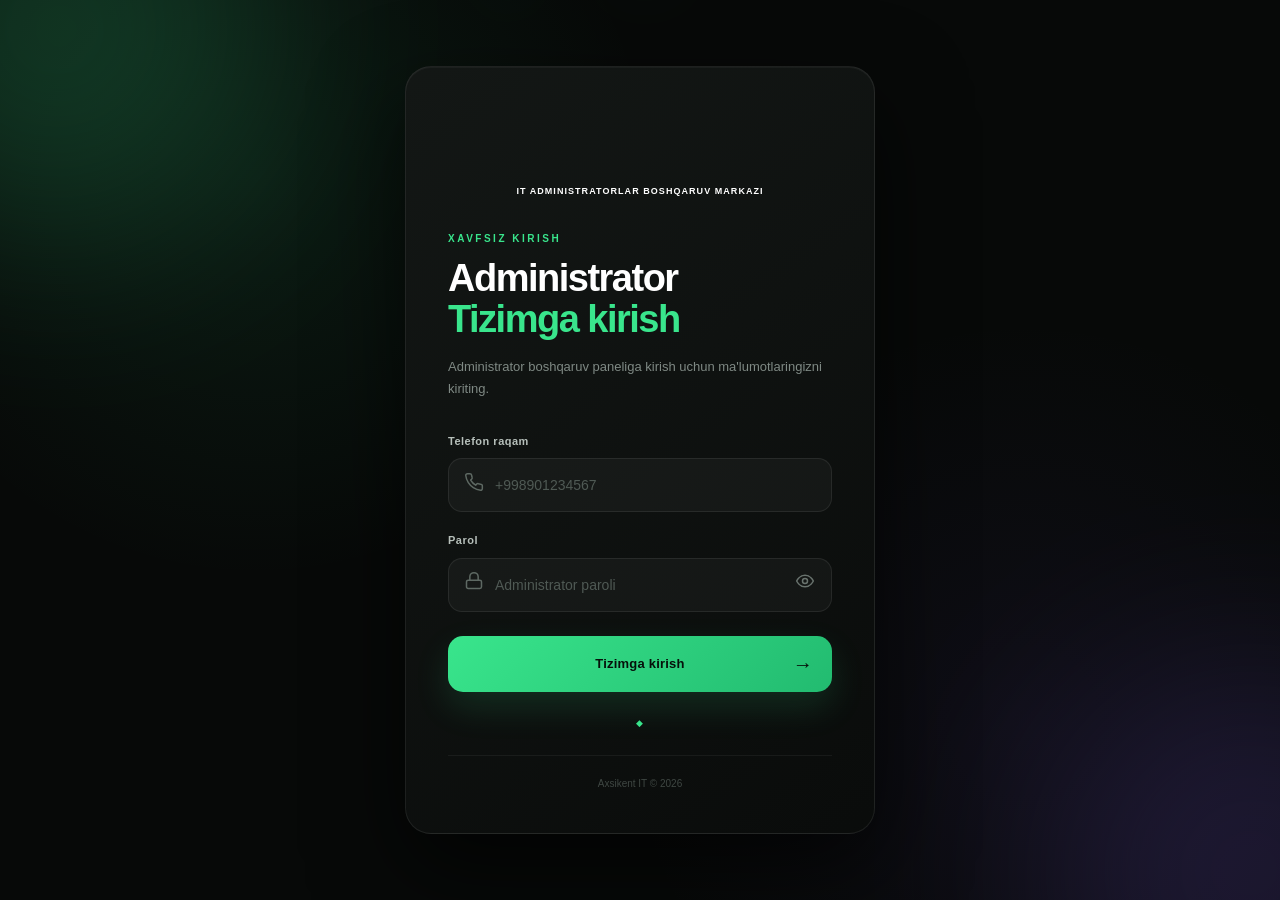
==== frontend/admin/index.html @ 0514aa66 "fix: yangi Sayt logo2 ni panellarga ulash" ====
<!DOCTYPE html>
<html lang="uz">
<head>
    <meta charset="UTF-8">
    <meta name="viewport" content="width=device-width, initial-scale=1.0">

    <title>Axikent IT — Boshqaruv markazi</title>

    <meta
        name="description"
       content="Axsikent IT — Administratorlar boshqaruv markazi"
    >

    <link rel="stylesheet" href="admin.css?v=20260927-04">
</head>

<body>
    <!-- =====================================================
         APP
    ====================================================== -->

    <div id="adminApp" class="admin-app">

        <!-- =================================================
             SIDEBAR
        ================================================== -->

        <aside class="sidebar" id="sidebar">

            <div class="brand">

                <div class="brand-mark">
                    <img src="../assets/Sayt%20logo2.png" alt="Axsikent IT">
                </div>

                <div class="brand-info">
                    <small>IT ADMINISTRATORLAR BOSHQARUV MARKAZI</small>
                </div>

            </div>

            <div class="test-mode-banner" aria-label="Test rejimi"><div class="test-mode-track"><span class="test-mode-text">Sayt hozirda Test rejimida ishlamoqda.</span><span class="test-mode-text">Sayt hozirda Test rejimida ishlamoqda.</span></div></div>


            <!-- MAIN NAVIGATION -->

            <nav class="sidebar-nav">

                <div class="nav-section">
                    <span class="nav-section-title">BOSHQARUV</span>

                    <button class="nav-item active" data-section="dashboard">
                        <span class="nav-icon">◈</span>
                        <span>BO'LIMLAR</span>
                    </button>

                </div>


                <div class="nav-section">
                    <span class="nav-section-title">TA'LIM</span>

                    <button class="nav-item" data-section="students">
                        <span class="nav-icon">◎</span>
                        <span>O‘quvchilar</span>
                    </button>

                    <button class="nav-item" data-section="teachers">
                        <span class="nav-icon">◉</span>
                        <span>O‘qituvchilar</span>
                    </button>

                    <button class="nav-item" data-section="courses">
                        <span class="nav-icon">▣</span>
                        <span>Kurslar</span>
                    </button>

                    <button class="nav-item" data-section="groups">
                        <span class="nav-icon">◇</span>
                        <span>Guruhlar</span>
                    </button>

                    <button class="nav-item" data-section="groups-students">
                        <span class="nav-icon">◈</span>
                        <span>Guruh o‘quvchilari</span>
                    </button>

                    <button class="nav-item" data-section="homework">
                        <span class="nav-icon">✓</span>
                        <span>Uy vazifalari</span>
                    </button>

                </div>


                <div class="nav-section">
                    <span class="nav-section-title">CRM</span>

                    <button class="nav-item" data-section="leads">
                        <span class="nav-icon">↗</span>
                        <span>Arizalar</span>
                        <span class="nav-badge" id="leadBadge">0</span>
                    </button>

                </div>


                <div class="nav-section">
                    <span class="nav-section-title">MUKOFOTLAR</span>

                    <button class="nav-item" data-section="rewards">
                        <span class="nav-icon">✦</span>
                        <span>Mukofotlar</span>
                    </button>

                    <button class="nav-item" data-section="orders">
                        <span class="nav-icon">◇</span>
                        <span>Buyurtmalar</span>
                    </button>

                    <button class="nav-item" data-section="books">
                        <span class="nav-icon">▤</span>
                        <span>Kitoblar</span>
                    </button>

                    <button class="nav-item" data-section="podcasts"><span class="nav-icon">◉</span><span>Podcastlar</span></button>
                    <button class="nav-item" data-section="trainings"><span class="nav-icon">◆</span><span>Treninglar</span></button>
                    <button class="nav-item" data-section="exams"><span class="nav-icon">◇</span><span>Imtihonlar</span></button>
                    <button class="nav-item" data-section="online-tests"><span class="nav-icon">▣</span><span>Online Test</span></button>
                    <button class="nav-item" data-section="online-test-list"><span class="nav-icon">◫</span><span>Online testlar ro‘yxati</span></button>
                    <button class="nav-item" data-section="locked-tests"><span class="nav-icon">◆</span><span>Qulflangan testlar</span></button>

                    <button class="nav-item" data-section="ranking">
                        <span class="nav-icon">△</span>
                       <span>Reyting</span>
                    </button>

                </div>


                <div class="nav-section">
                   <span class="nav-section-title">TAHLIL VA HISOBOTLAR</span>

                    <button class="nav-item" data-section="reports">
                        <span class="nav-icon">▥</span>
                        <span>Hisobotlar</span>
                    </button>

                </div>


                <div class="nav-section" id="administratorNavSection">

                    <span class="nav-section-title">TIZIM BOSHQARUVI</span>

                    <button
                        class="nav-item"
                        id="administratorNav"
                        data-section="administrators"
                        hidden
                    >
                        <span class="nav-icon">♙</span>
                        <span>Administratorlar</span>
                    </button>

                </div>


                <div class="nav-section">

                    <button class="nav-item" data-section="settings">
                        <span class="nav-icon">⚙</span>
                        <span>Sozlamalar</span>
                    </button>

                    <button class="nav-item" data-section="support">
                        <span class="nav-icon">?</span>
                        <span>Texnik yordam</span>
                    </button>

                </div>

            </nav>


            <!-- ADMIN PROFILE -->

            <div class="sidebar-footer">

                <div class="admin-profile">

                    <div class="admin-avatar">
                        A
                    </div>

                    <div class="admin-profile-info">
                        <strong id="adminName">Axsikent Admin</strong>
                        <span>Administrator</span>
                    </div>

                    <button
                        class="logout-btn"
                        id="logoutBtn"
                        title="Chiqish"
                    >
                        ⤴
                    </button>

                </div>

            </div>

        </aside>


        <!-- =================================================
             MAIN CONTENT
        ================================================== -->

        <main class="main-content">

            <!-- TOPBAR -->

            <header class="topbar">

                <button
                    class="mobile-menu-btn"
                    id="mobileMenuBtn"
                    aria-label="Menu"
                >
                    ☰
                </button>


                <button type="button" class="section-back-btn" id="sectionBackBtn" hidden aria-label="Orqaga" onclick="goBackSection()"><span>←</span></button>

                <div class="page-heading">

                    <div class="breadcrumb">
                        Axsikent IT
                        <span>/</span>
                        <span id="breadcrumbCurrent">
                            BOSHQARUV MARKAZI
                        </span>
                    </div>

                    <h1 id="pageTitle">
                        ADMINISTRATORLAR BOSHQARUV MARKAZI
                    </h1>

                </div>


                <div class="topbar-actions">

                    <button
                        class="topbar-icon-btn"
                        id="refreshBtn"
                        title="Yangilash"
                    >
                        ↻
                    </button>

                    <button
                        class="topbar-icon-btn notification-btn"
                        id="notificationBtn"
                        title="Bildirishnomalar"
                    >
                        ◌
                        <span class="notification-dot"></span>
                    </button>

                </div>

            </header>


            <!-- CONTENT -->

            <div class="content-area" id="contentArea">


                <!-- =========================================
                     DASHBOARD
                ========================================== -->

                <section
                    class="page-section active"
                    id="section-dashboard"
                >

                    <div class="section-intro">

                        <div>
                            <span class="eyebrow">
                                ADMINISTRATOR
                            </span>

                            <h2>
                                Boshqaruv ko‘rinishi
                            </h2>

                            <p>
                                Axsikent IT platformasining asosiy
                                boshqaruv markazi.
                            </p>
                        </div>

                        <div class="system-status">
                            <span class="status-pulse"></span>
                           <span>Tizim faol</span>
                        </div>

                    </div>


                    <!-- STAT CARDS -->

                    <div class="stats-grid">

                        <article class="stat-card" data-section="students" role="button" tabindex="0">
                            <div class="stat-card-top">
                                <span class="stat-label">
                                    O‘QUVCHILAR
                                </span>

                                <span class="stat-icon">
                                    ◎
                                </span>
                            </div>

                            <strong
                                class="stat-value"
                                id="statStudents"
                            >
                                —
                            </strong>

                            <span class="stat-meta">
                                Faol o‘quvchilar
                            </span>
                        </article>


                        <article class="stat-card" data-section="teachers" role="button" tabindex="0">
                            <div class="stat-card-top">
                                <span class="stat-label">
                                    O‘QITUVCHILAR
                                </span>

                                <span class="stat-icon">
                                    ◉
                                </span>
                            </div>

                            <strong
                                class="stat-value"
                                id="statTeachers"
                            >
                                —
                            </strong>

                            <span class="stat-meta">
                                Faol o‘qituvchilar
                            </span>
                        </article>


                        <article class="stat-card" data-section="courses" role="button" tabindex="0">
                            <div class="stat-card-top">
                                <span class="stat-label">
                                    KURSLAR
                                </span>

                                <span class="stat-icon">
                                    ▣
                                </span>
                            </div>

                            <strong
                                class="stat-value"
                                id="statCourses"
                            >
                                —
                            </strong>

                            <span class="stat-meta">
                                Aktiv kurslar
                            </span>
                        </article>


                        <article class="stat-card accent-card" data-section="orders" role="button" tabindex="0">
                            <div class="stat-card-top">
                                <span class="stat-label">
                                    BUYURTMALAR
                                </span>

                                <span class="stat-icon">
                                    ◇
                                </span>
                            </div>

                            <strong
                                class="stat-value"
                                id="statOrders"
                            >
                                —
                            </strong>

                            <span class="stat-meta">
                                Kutilayotgan buyurtmalar
                            </span>
                        </article>

                    </div>


                    <!-- SECOND ROW -->

                    <div class="dashboard-grid">


                        <!-- SHOP OVERVIEW -->

                        <article class="panel-card">

                            <div class="panel-header">

                                <div>
                                    <span class="panel-eyebrow">
                                        MUKOFOTLAR
                                    </span>

                                    <h3>
                                        Mukofotlar tizimi
                                    </h3>
                                </div>

                                <button
                                    class="panel-link"
                                    data-section="rewards"
                                >
                                    Boshqarish →
                                </button>

                            </div>


                            <div class="reward-overview">

                                <div class="overview-item">

                                    <span
                                        class="overview-value"
                                        id="statProducts"
                                    >
                                        —
                                    </span>

                                    <span>
                                        Jami mukofot
                                    </span>

                                </div>


                                <div class="overview-item">

                                    <span
                                        class="overview-value"
                                        id="statActiveProducts"
                                    >
                                        —
                                    </span>

                                    <span>
                                        Aktiv
                                    </span>

                                </div>


                                <div class="overview-item">

                                    <span
                                        class="overview-value"
                                        id="statPendingOrders"
                                    >
                                        —
                                    </span>

                                    <span>
                                        Kutilmoqda
                                    </span>

                                </div>

                            </div>

                        </article>


                        <!-- QUICK ACTIONS -->

                        <article class="panel-card">

                            <div class="panel-header">

                                <div>
                                    <span class="panel-eyebrow">
                                        TEZKOR AMALLAR
                                    </span>
                                    <h3>
                                        Tezkor amallar
                                    </h3>
                                </div>

                            </div>


                            <div class="quick-actions">

                                <button
                                    class="quick-action"
                                    data-section="students"
                                >
                                    <span class="quick-icon">
                                        ◎
                                    </span>

                                    <span>
                                        O‘quvchi
                                        <small>
                                            Profil boshqarish
                                        </small>
                                    </span>

                                    <b>→</b>
                                </button>


                                <button
                                    class="quick-action"
                                    data-section="courses"
                                >
                                    <span class="quick-icon">
                                        ▣
                                    </span>

                                    <span>
                                        Kurs
                                        <small>
                                            Yangi kurs yaratish
                                        </small>
                                    </span>

                                    <b>→</b>
                                </button>


                                <button
                                    class="quick-action"
                                    data-section="rewards"
                                >
                                    <span class="quick-icon">
                                        ✦
                                    </span>

                                    <span>
                                        Mukofot
                                        <small>
                                            Shop boshqarish
                                        </small>
                                    </span>

                                    <b>→</b>
                                </button>


                                <button
                                    class="quick-action"
                                    data-section="leads"
                                >
                                    <span class="quick-icon">
                                        ↗
                                    </span>

                                    <span>
                                        Ariza
                                        <small>
                                            Leadlarni ko‘rish
                                        </small>
                                    </span>

                                    <b>→</b>
                                </button>

                            </div>

                        </article>

                    </div>


                </section>


                <!-- =========================================
                     PLACEHOLDER SECTIONS
                ========================================== -->

                <section class="page-section" id="section-students">

    <div class="section-header">
        <div>
            <div class="section-eyebrow">TA’LIM / O‘QUVCHILAR</div>
            <h2>O‘quvchilar</h2>
            <p>Platformadagi barcha o‘quvchilarni boshqaring.</p>
        </div>
    </div>

    <div class="admin-panel students-panel">

        <div class="panel-header">
            <div>
                <h3>O‘quvchilar ro‘yxati</h3>
                <p>O‘quvchilar ro‘yxati va akkaunt holati</p>
            </div>

            <button
                class="panel-link"
                data-section="students"
                onclick="loadStudents()"
            >
                ↻ Yangilash
            </button>
        </div>

        <div id="studentsContent">
            <div class="module-loading">
                <div class="module-spinner"></div>
                <span>O‘quvchilar yuklanmoqda...</span>
            </div>
        </div>

    </div>

</section>

                <section class="page-section" id="section-teachers"><div class="section-header"><div><div class="section-eyebrow">TA’LIM / O‘QITUVCHILAR</div><h2>O‘qituvchilar</h2><p>O‘qituvchilarni boshqaring va holatini nazorat qiling.</p></div><div class="module-actions"><input id="teacherSearch" class="students-search" type="search" placeholder="O‘qituvchi qidirish..." oninput="filterTeachers()"><button class="panel-link" onclick="openTeacherCreate()">＋ O‘qituvchi qo‘shish</button><button class="panel-link" onclick="loadTeachers()">↻ Yangilash</button></div></div><div class="admin-panel teacher-register-panel"><div class="panel-header"><div><span class="panel-eyebrow">ADMIN / TEACHER ACCESS</span><h3>Yangi o‘qituvchi ro‘yxatdan o‘tkazish</h3><p>Akkauntni administrator yaratadi. O‘qituvchi mustaqil ro‘yxatdan o‘ta olmaydi.</p></div></div><form id="teacherCreateForm" class="teacher-create-form" hidden><label><span>To‘liq ism-familiya</span><input id="teacherCreateName" required minlength="2" maxlength="150" placeholder="Masalan: Ali Valiyev"></label><label><span>Telefon raqam</span><input id="teacherCreatePhone" required inputmode="tel" placeholder="+998 90 123 45 67"></label><label><span>Parol</span><div class="premium-password-field"><input id="teacherCreatePassword" required minlength="8" type="password" placeholder="Kamida 8: harf + raqam + maxsus belgi"><button type="button" class="password-eye" data-password-target="teacherCreatePassword" aria-label="Parolni ko‘rsatish">◉</button></div></label><label><span>Parolni takrorlang</span><div class="premium-password-field"><input id="teacherCreatePassword2" required minlength="8" type="password" placeholder="Parolni qayta kiriting"><button type="button" class="password-eye" data-password-target="teacherCreatePassword2" aria-label="Parolni ko‘rsatish">◉</button></div></label><label><span>Tug‘ilgan sana</span><input id="teacherCreateBirthDate" required type="date"></label><label><span>Yo‘nalish / fan</span><select id="teacherCreateSubject" required><option value="">Yo‘nalishni tanlang</option><option>Sun’iy intellekt</option><option>Mental arifmetika</option><option>Ingliz tili</option><option>Frontend</option><option>Backend</option><option>Python</option><option>Grafik dizayn</option><option>Kompyuter savodxonligi</option><option>Scratch</option><option>IELTS</option><option>Boshqa</option></select></label><div class="teacher-create-actions"><button type="submit" class="administrator-submit">O‘qituvchini ro‘yxatdan o‘tkazish</button><button type="button" class="panel-link" onclick="closeTeacherCreate()">Bekor qilish</button></div><div id="teacherCreateMessage" class="teacher-create-message"></div></form><div id="teachersContent"><div class="module-loading"><div class="module-spinner"></div><span>O‘qituvchilar yuklanmoqda...</span></div></div></div></section>


                <section class="page-section" id="section-courses"><div class="section-header"><div><div class="section-eyebrow">TA’LIM / KURSLAR</div><h2>Kurslar</h2><p>Kurslar, kategoriyalar va faollik holatini boshqaring.</p></div><div class="module-actions"><button class="panel-link" onclick="openCourseCreate()">＋ Kurs yaratish</button><button class="panel-link" onclick="loadCourses()">↻ Yangilash</button></div></div><div class="admin-panel"><div class="panel-header"><div><h3>Kurslar ro‘yxati</h3><p>Platformadagi ta’lim kurslari</p></div></div><div id="coursesContent"><div class="module-loading"><div class="module-spinner"></div><span>Kurslar yuklanmoqda...</span></div></div></div></section>


                <section class="page-section" id="section-groups"><div class="section-header"><div><div class="section-eyebrow">TA’LIM / GURUHLAR</div><h2>Guruhlar</h2><p>Kurs guruhlari va o‘quvchilar sig‘imini boshqaring.</p></div><div class="module-actions"><button class="panel-link" onclick="openGroupCreate()">＋ Guruh yaratish</button><button class="panel-link" onclick="loadGroups()">↻ Yangilash</button></div></div><div class="admin-panel"><div class="panel-header"><div><h3>Guruhlar ro‘yxati</h3><p>Kurs, o‘qituvchi va o‘quvchilar</p></div></div><div id="groupsContent"><div class="module-loading"><div class="module-spinner"></div><span>Guruhlar yuklanmoqda...</span></div></div></div></section>


                <section class="page-section" id="section-groups-students"><div class="section-header"><div><div class="section-eyebrow">TA’LIM / GURUHLAR</div><h2>Guruh o‘quvchilari</h2><p>Har bir guruh tarkibidagi o‘quvchilarni alohida ko‘ring va boshqaring.</p></div><div class="module-actions"><button class="panel-link" onclick="loadGroupStudents()">↻ Yangilash</button></div></div><div class="admin-panel"><div class="panel-header"><div><h3>Guruhlar bo‘yicha o‘quvchilar</h3><p>Guruh → o‘quvchilar tarkibi</p></div></div><div id="groupStudentsContent"><div class="module-loading"><div class="module-spinner"></div><span>Guruhlar yuklanmoqda...</span></div></div></div></section>


                <section class="page-section" id="section-homework">

    <div class="section-header">
        <div>
            <div class="section-eyebrow">
                TA’LIM / UY VAZIFALARI
            </div>

            <h2>Uy vazifalari</h2>

            <p>
                O‘quvchilar topshirgan vazifalar va javoblarni nazorat qiling.
            </p>
        </div>
    </div>


    <div class="admin-panel homework-panel">

        <div class="panel-header">
            <div>
                <h3>Topshirilgan vazifalar</h3>

                <p>
                    O‘quvchilar bajargan vazifalar
                </p>
            </div>

            <button
                class="panel-link"
                data-section="homework"
                onclick="loadHomeworkSubmissions()"
            >
                ↻ Yangilash
            </button>
        </div>


        <div class="homework-stats">

            <div class="homework-stat-card">
                <span>📝</span>
                <div>
                    <small>Jami topshiriqlar</small>
                    <strong id="homeworkTotal">0</strong>
                </div>
            </div>

            <div class="homework-stat-card">
                <span>⏳</span>
                <div>
                    <small>Kutilmoqda</small>
                    <strong id="homeworkPending">0</strong>
                </div>
            </div>

            <div class="homework-stat-card">
                <span>✅</span>
                <div>
                    <small>Tekshirilgan</small>
                    <strong id="homeworkChecked">0</strong>
                </div>
            </div>

        </div>


        <div class="students-toolbar">

            <div class="students-search">

                <span>⌕</span>

                <input
                    type="text"
                    id="homeworkSearch"
                    placeholder="O‘quvchi yoki vazifani qidirish..."
                    oninput="filterHomeworkSubmissions()"
                >

            </div>

        </div>


        <div id="homeworkSubmissionsContent">

            <div class="module-loading">

                <div class="module-spinner"></div>

                <span>
                    Topshirilgan vazifalar yuklanmoqda...
                </span>

            </div>

        </div>

    </div>

</section>


                <section
                    class="page-section"
                    id="section-leads"
                >
                    <div class="section-header">
                        <div>
                            <div class="section-eyebrow">ALOQA / ARIZALAR</div>
                            <h2>Arizalar</h2>
                            <p>Saytdan kelgan arizalarni boshqaring.</p>
                        </div>
                        <button class="panel-link" data-section="leads" onclick="loadLeads()">↻ Yangilash</button>
                    </div>

                    <div class="admin-panel">
                        <div class="panel-header">
                            <div>
                                <h3>Arizalar ro‘yxati</h3>
                                <p>Yangi mijozlar va kursga qiziqishlar</p>
                            </div>
                        </div>

                        <div id="leadsContent">
                            <div class="module-loading">
                                <div class="module-spinner"></div>
                                <span>Arizalar yuklanmoqda...</span>
                            </div>
                        </div>
                    </div>
                </section>


                <section class="page-section" id="section-rewards"><div class="section-header"><div><div class="section-eyebrow">MUKOFOTLAR / SHOP</div><h2>Mukofotlar</h2><p>Coin, Crystal va mukofot mahsulotlarini boshqaring.</p></div><div class="module-actions"><button class="panel-link" onclick="openProductCreate()">＋ Mukofot qo‘shish</button><button class="panel-link" onclick="loadRewards()">↻ Yangilash</button></div></div><div class="admin-panel"><div class="panel-header"><div><h3>Mukofotlar ro‘yxati</h3><p>Shop mahsulotlari</p></div></div><div id="rewardsContent"><div class="module-loading"><div class="module-spinner"></div><span>Mukofotlar yuklanmoqda...</span></div></div></div></section>


                <section class="page-section" id="section-orders"><div class="section-header"><div><div class="section-eyebrow">MUKOFOTLAR / BUYURTMALAR</div><h2>Buyurtmalar</h2><p>O‘quvchilar buyurtmalarini nazorat qiling.</p></div><button class="panel-link" onclick="loadOrders()">↻ Yangilash</button></div><div class="admin-panel"><div class="panel-header"><div><h3>Buyurtmalar ro‘yxati</h3><p>Shop buyurtmalari va statuslari</p></div></div><div id="ordersContent"><div class="module-loading"><div class="module-spinner"></div><span>Buyurtmalar yuklanmoqda...</span></div></div></div></section>


                <section class="page-section" id="section-books"><div class="section-header"><div><div class="section-eyebrow">MUKOFOTLAR / KITOBLAR</div><h2>Kitoblar</h2><p>Kitoblar katalogini boshqaring.</p></div><div class="module-actions"><button class="panel-link" onclick="openBookCreate()">＋ Kitob qo‘shish</button><button class="panel-link" onclick="loadBooks()">↻ Yangilash</button></div></div><div class="admin-panel"><div class="panel-header"><div><h3>Kitoblar ro‘yxati</h3><p>Kitob katalogi</p></div></div><div id="booksContent"><div class="module-loading"><div class="module-spinner"></div><span>Kitoblar yuklanmoqda...</span></div></div></div></section>


                <section class="page-section" id="section-podcasts"><div class="section-header"><div><div class="section-eyebrow">MEDIA / PODCASTLAR</div><h2>Podcastlar</h2><p>Student paneldagi audio materiallarni boshqaring.</p></div><div class="module-actions"><button class="panel-link" onclick="openPodcastCreate()">＋ Podcast qo‘shish</button><button class="panel-link" onclick="loadPodcasts()">↻ Yangilash</button></div></div><div class="admin-panel"><div id="podcastsContent"><div class="module-loading"><div class="module-spinner"></div><span>Podcastlar yuklanmoqda...</span></div></div></div></section>

                <section class="page-section" id="section-trainings"><div class="section-header"><div><div class="section-eyebrow">EVENTS / TRENINGLAR</div><h2>Treninglar</h2><p>Studentlar ro‘yxatdan o‘tadigan treninglarni boshqaring.</p></div><div class="module-actions"><button class="panel-link" onclick="openTrainingCreate()">＋ Trening qo‘shish</button><button class="panel-link" onclick="loadTrainings()">↻ Yangilash</button></div></div><div class="admin-panel"><div id="trainingsContent"><div class="module-loading"><div class="module-spinner"></div><span>Treninglar yuklanmoqda...</span></div></div></div></section>

                <section class="page-section" id="section-exams"><div class="section-header"><div><div class="section-eyebrow">ASSESSMENT / IMTIHONLAR</div><h2>Imtihonlar</h2><p>Studentlar yoziladigan imtihonlar va Online Test boshqaruvi.</p></div><div class="module-actions"><button class="panel-link" onclick="openExamCreate()">＋ Imtihon qo‘shish</button><button class="panel-link" onclick="openOnlineExamCreate()">＋ Online Test</button><button class="panel-link" onclick="loadExams()">↻ Yangilash</button></div></div><div class="admin-panel"><div id="examsContent"><div class="module-loading"><div class="module-spinner"></div><span>Imtihonlar yuklanmoqda...</span></div></div></div></section><section class="page-section" id="section-online-tests">
    <div class="section-header">
        <div>
            <div class="section-eyebrow">ASSESSMENT / ONLINE TEST</div>
            <h2>Online Test</h2>
            <p>Studentlar uchun vaqtli va random savolli online testlarni boshqaring.</p>
        </div>
        <div class="module-actions">
            <button class="panel-link" onclick="openOnlineExamCreate()">＋ Yangi Online Test</button>
        </div>
    </div>

    <div class="admin-panel" id="onlineExamCreatePanel" hidden style="margin-top:16px">
        <div class="panel-header">
            <div>
                <span class="panel-eyebrow">ONLINE TEST</span>
                <h3>Yangi Online Test</h3>
                <p>Test nomi, vaqt va o‘tish balini belgilang.</p>
            </div>
        </div>

        <form id="onlineExamCreateForm" class="administrator-form">
            <label>
                <span>Nomi</span>
                <input id="onlineExamTitle" type="text" required maxlength="200" placeholder="Masalan: Python — Yakuniy test">
            </label>
            <label>
                <span>Tavsif</span>
                <textarea id="onlineExamDescription" rows="3" placeholder="Test haqida qisqacha"></textarea>
            </label>
            <label>
                <span>Vaqt (daqiqa)</span>
                <input id="onlineExamTime" type="number" min="1" max="180" value="30" required>
            </label>
            <label>
                <span>O‘tish bali (%)</span>
                <input id="onlineExamPass" type="number" min="0" max="100" value="80" required>
            </label>
            <label>
                <span>Maksimal urinish</span>
                <input id="onlineExamAttempts" type="number" min="1" max="10" value="1" required>
            </label>
            <label>
                <span>Har urinishdagi random savollar soni</span>
                <input id="onlineExamQuestionLimit" type="number" min="1" max="200" placeholder="Bo‘sh qoldirilsa — barcha savollar">
            </label>
            <button class="administrator-submit" type="submit">Online Test yaratish</button>
        </form>

        <div id="onlineExamCreateMessage"></div>
    </div>

    <div id="onlineExamQuestionsPanel" hidden></div>
</section>

<section class="page-section" id="section-online-test-list"><div class="section-header"><div><div class="section-eyebrow">ASSESSMENT / TESTLAR</div><h2>Online testlar</h2><p>Yaratilgan online testlarni alohida boshqaring.</p></div><button type="button" class="panel-link" onclick="loadOnlineExamAdminList()">↻ Yangilash</button></div><div class="admin-panel"><div id="onlineExamListContent"><div class="module-loading"><div class="module-spinner"></div><span>Online Testlar yuklanmoqda...</span></div></div></div></section>

                <section class="page-section" id="section-locked-tests"><div class="section-header"><div><div class="section-eyebrow">XAVFSIZLIK / QULFLANGAN</div><h2>Qulflangan testlar</h2><p>Testdan chiqib ketgan o‘quvchilarni faqat Administrator qayta ochadi.</p></div><button type="button" class="panel-link" onclick="loadOnlineExamLockedAttempts()">↻ Yangilash</button></div><div class="admin-panel"><div id="onlineExamLockedAttemptsContent"><div class="module-loading"><div class="module-spinner"></div><span>Qulflangan testlar yuklanmoqda...</span></div></div></div></section>

<section class="page-section" id="section-ranking"><div class="section-header"><div><div class="section-eyebrow">MUKOFOTLAR / REYTING</div><h2>Reyting</h2><p>O‘quvchilar reytingini real tizimdan ko‘ring.</p></div><button class="panel-link" onclick="loadRanking()">↻ Yangilash</button></div><div class="admin-panel"><div class="panel-header"><div><h3>O‘quvchilar reytingi</h3><p>Ranking ma’lumotlari</p></div></div><div id="rankingContent"><div class="module-loading"><div class="module-spinner"></div><span>Reyting yuklanmoqda...</span></div></div></div></section>


                <section class="page-section" id="section-reports">
                    <div class="section-header">
                        <div><div class="section-eyebrow">TAHLIL / HISOBOT</div><h2>Hisobotlar</h2><p>Platformadagi asosiy ko‘rsatkichlarni bir joyda ko‘ring.</p></div>
                        <button type="button" class="panel-link" onclick="loadReports()">↻ Yangilash</button>
                    </div>
                    <div class="admin-panel">
                        <div id="reportsContent"><div class="module-loading"><div class="module-spinner"></div><span>Hisobotlar tayyorlanmoqda...</span></div></div>
                    </div>                </section>


                <section
                    class="page-section"
                    id="section-administrators"
                >

                    <div class="section-header">
                        <div>
                            <div class="section-eyebrow">
                                TIZIM / ADMINISTRATORLAR
                            </div>

                            <h2>Administratorlar</h2>

                            <p>
                                Faqat bosh administrator yangi administrator tayinlay oladi.
                            </p>
                        </div>
                    </div>


                    <div class="administrator-layout">

                        <div class="admin-panel administrator-hero">

                            <div class="administrator-hero-icon">
                                ♙
                            </div>

                            <div>
                                <span class="panel-eyebrow">
                                    BOSH ADMINISTRATOR
                                </span>

                                <h3>
                                    Administrator boshqaruvi
                                </h3>

                                <p>
                                    Yangi administrator yaratilganda u oddiy administrator sifatida ishlaydi.
                                    U boshqa administrator yarata olmaydi.
                                </p>
                            </div>

                        </div>


                        <div class="admin-panel administrator-form-panel">

                            <div class="panel-header">
                                <div>
                                    <span class="panel-eyebrow">
                                        YANGI AKKAUNT
                                    </span>

                                    <h3>
                                        Yangi administrator yaratish
                                    </h3>

                                    <p>
                                        Kirish ma'lumotlarini kiriting.
                                    </p>
                                </div>
                            </div>


                            <form
                                id="administratorCreateForm"
                                class="administrator-form"
                            >

                                <label>
                                    <span>To‘liq ism</span>

                                    <input
                                        type="text"
                                        id="administratorFullName"
                                        name="full_name"
                                        minlength="2"
                                        maxlength="150"
                                        placeholder="Masalan: Ali Valiyev"
                                        autocomplete="name"
                                        required
                                    >
                                </label>


                                <label>
                                    <span>Telefon raqam</span>

                                    <input
                                        type="tel"
                                        id="administratorPhone"
                                        name="phone"
                                        inputmode="tel"
                                        placeholder="+998 90 123 45 67"
                                        autocomplete="tel"
                                        required
                                    >
                                </label>


                                <label>
                                    <span>Parol</span>

                                    <input
                                        type="password"
                                        id="administratorPassword"
                                        name="password"
                                        minlength="8"
                                        maxlength="128"
                                        placeholder="Kamida 8 ta belgi"
                                        autocomplete="new-password"
                                        required
                                    >
                                </label>


                                <button
                                    type="submit"
                                    class="administrator-submit"
                                    id="administratorSubmit"
                                >
                                    Administrator yaratish
                                </button>

                            </form>

                        </div>

                    </div>

                </section>


                <section class="page-section" id="section-settings">
                    <div class="section-header">
                        <div><div class="section-eyebrow">TIZIM / SOZLAMALAR</div><h2>Sozlamalar</h2><p>Admin panelning ishlashini shu yerdan boshqaring.</p></div>
                    </div>
                    <div class="admin-panel">
                        <div id="settingsContent"><div class="module-loading"><div class="module-spinner"></div><span>Sozlamalar tayyorlanmoqda...</span></div></div>
                    </div>                </section>

                <section class="page-section" id="section-support">
                    <div class="section-header">
                        <div>
                            <div class="section-eyebrow">TIZIM / YORDAM</div>
                            <h2>Texnik yordam</h2>
                            <p>Axsikent IT admin paneli bo‘yicha texnik aloqa.</p>
                        </div>
                    </div>
                    <div class="admin-panel admin-support-page">
                        <div class="admin-support-icon">?</div>
                        <div class="admin-support-content">
                            <span class="panel-eyebrow">ALOQA MARKAZI</span>
                            <h3>Texnik yordam</h3>
                            <p>Panel ishlashi, akkaunt yoki tizim bo‘yicha yordam olish uchun quyidagi aloqa kanallaridan foydalaning.</p>
                            <div class="admin-support-links">
                                <a href="tel:+998973739399">📞 +998 97 373 93 99</a>
                                <a href="mailto:adxamjonai99@gmail.com">✉ adxamjonai99@gmail.com</a>
                            </div>
                        </div>
                    </div>
                </section>


            </div>

        </main>

    </div>


    <!-- =====================================================
         TOAST CONTAINER
    ====================================================== -->

    <div
        id="toastContainer"
        class="toast-container"
    ></div>


    <!-- =====================================================
         JAVASCRIPT
    ====================================================== -->

    <script src="admin.js?v=20260927-04"></script>

</body>
                          </html>
---- frontend/admin/admin.css ----
/* =========================================================
   AXSIKENT IT — COMMAND CENTER
   ADMIN DESIGN SYSTEM
========================================================= */

:root {
    --bg-main: #070908;
    --bg-secondary: #0b0e0d;
    --bg-panel: #101412;
    --bg-panel-2: #141917;
    --bg-hover: #181e1b;

    --border: rgba(255, 255, 255, 0.075);
    --border-strong: rgba(255, 255, 255, 0.12);

    --text-main: #f2f5f3;
    --text-secondary: #a2aaa6;
    --text-muted: #69716d;

    --accent: #39e58c;
    --accent-strong: #20c975;
    --accent-soft: rgba(57, 229, 140, 0.10);
    --accent-glow: rgba(57, 229, 140, 0.20);

    --danger: #ff5f6d;
    --warning: #ffbd5a;
    --info: #6ca8ff;

    --sidebar-width: 270px;
    --topbar-height: 86px;

    --radius-sm: 10px;
    --radius-md: 16px;
    --radius-lg: 22px;

    --shadow:
        0 20px 60px rgba(0, 0, 0, 0.30);

    --transition:
        180ms cubic-bezier(.2,.8,.2,1);
}


/* =========================================================
   RESET
========================================================= */

* {
    margin: 0;
    padding: 0;
    box-sizing: border-box;
}

html {
    scroll-behavior: smooth;
}

body {
    min-height: 100vh;
    background:
        radial-gradient(
            circle at 15% 10%,
            rgba(57, 229, 140, 0.035),
            transparent 28%
        ),
        radial-gradient(
            circle at 90% 80%,
            rgba(57, 229, 140, 0.025),
            transparent 30%
        ),
        var(--bg-main);

    color: var(--text-main);

    font-family:
        Inter,
        ui-sans-serif,
        -apple-system,
        BlinkMacSystemFont,
        "Segoe UI",
        Roboto,
        Arial,
        sans-serif;

    line-height: 1.5;

    -webkit-font-smoothing: antialiased;
}

button,
input,
select,
textarea {
    font: inherit;
}

button {
    border: 0;
    cursor: pointer;
}

a {
    color: inherit;
    text-decoration: none;
}


/* =========================================================
   SCROLLBAR
========================================================= */

::-webkit-scrollbar {
    width: 7px;
    height: 7px;
}

::-webkit-scrollbar-track {
    background: transparent;
}

::-webkit-scrollbar-thumb {
    background: #252c28;
    border-radius: 999px;
}

::-webkit-scrollbar-thumb:hover {
    background: #37423c;
}


/* =========================================================
   MAIN APP
========================================================= */

.admin-app {
    min-height: 100vh;
    display: flex;
}


/* =========================================================
   SIDEBAR
========================================================= */

.sidebar {
    position: fixed;
    z-index: 1000;

    top: 0;
    left: 0;

    width: var(--sidebar-width);
    height: 100vh;

    display: flex;
    flex-direction: column;

    background:
        linear-gradient(
            180deg,
            rgba(18, 22, 20, 0.98),
            rgba(8, 10, 9, 0.99)
        );

    border-right: 1px solid var(--border);

    box-shadow:
        20px 0 70px rgba(0, 0, 0, 0.16);

    overflow: hidden;
}


/* =========================================================
   BRAND
========================================================= */

.brand {
    height: var(--topbar-height);

    display: flex;
    align-items: center;

    gap: 13px;

    padding: 0 22px;

    border-bottom: 1px solid var(--border);
}

.brand-mark {
    width: 42px;
    height: 42px;

    flex-shrink: 0;

    display: grid;
    place-items: center;

    border-radius: 13px;

    background:
        linear-gradient(
            135deg,
            var(--accent),
            #1ab56b
        );

    color: #04150c;

    font-size: 13px;
    font-weight: 900;
    letter-spacing: -0.5px;

    box-shadow:
        0 0 0 1px rgba(57, 229, 140, 0.15),
        0 8px 28px rgba(57, 229, 140, 0.13);
}

.brand-info {
    min-width: 0;

    display: flex;
    flex-direction: column;
}

.brand-info strong {
    font-size: 14px;
    font-weight: 850;
    letter-spacing: 1.8px;
}

.brand-info small {
    margin-top: 2px;

    color: var(--text-muted);

    font-size: 8px;
    font-weight: 700;
    letter-spacing: 1.45px;
}


/* =========================================================
   SIDEBAR NAV
========================================================= */

.sidebar-nav {
    flex: 1;

    padding: 18px 12px 16px;

    overflow-y: auto;
}

.nav-section {
    margin-bottom: 19px;
}

.nav-section-title {
    display: block;

    padding: 0 11px 8px;

    color: #4f5954;

    font-size: 9px;
    font-weight: 800;

    letter-spacing: 1.5px;
}

.nav-item {
    position: relative;

    width: 100%;
    min-height: 43px;

    display: flex;
    align-items: center;

    gap: 11px;

    margin: 3px 0;
    padding: 0 11px;

    border-radius: 11px;

    background: transparent;

    color: var(--text-secondary);

    text-align: left;

    font-size: 12px;
    font-weight: 600;

    transition:
        background var(--transition),
        color var(--transition),
        transform var(--transition);
}

.nav-item:hover {
    background: rgba(255, 255, 255, 0.045);
    color: #e9efec;
    transform: translateX(2px);
}

.nav-item.active {
    color: var(--accent);

    background:
        linear-gradient(
            90deg,
            rgba(57, 229, 140, 0.12),
            rgba(57, 229, 140, 0.035)
        );

    box-shadow:
        inset 0 0 0 1px rgba(57, 229, 140, 0.07);
}

.nav-item.active::before {
    content: "";

    position: absolute;

    left: 0;
    top: 9px;
    bottom: 9px;

    width: 2px;

    border-radius: 5px;

    background: var(--accent);

    box-shadow:
        0 0 12px var(--accent-glow);
}

.nav-icon {
    width: 21px;

    display: inline-flex;
    justify-content: center;

    color: #6f7974;

    font-size: 15px;
    font-weight: 700;

    transition: color var(--transition);
}

.nav-item:hover .nav-icon,
.nav-item.active .nav-icon {
    color: var(--accent);
}

.nav-badge {
    min-width: 19px;
    height: 19px;

    display: inline-grid;
    place-items: center;

    margin-left: auto;

    padding: 0 5px;

    border-radius: 999px;

    background: rgba(255, 95, 109, 0.12);
    color: #ff7d88;

    font-size: 9px;
    font-weight: 800;
}


/* =========================================================
   SIDEBAR FOOTER
========================================================= */

.sidebar-footer {
    padding: 13px;

    border-top: 1px solid var(--border);
}

.admin-profile {
    min-height: 57px;

    display: flex;
    align-items: center;

    gap: 10px;

    padding: 9px;

    border: 1px solid var(--border);

    border-radius: 14px;

    background:
        rgba(255, 255, 255, 0.025);
}

.admin-avatar {
    width: 34px;
    height: 34px;

    flex-shrink: 0;

    display: grid;
    place-items: center;

    border-radius: 10px;

    background:
        linear-gradient(
            135deg,
            #202923,
            #121714
        );

    border: 1px solid rgba(57, 229, 140, 0.14);

    color: var(--accent);

    font-size: 12px;
    font-weight: 850;
}

.admin-profile-info {
    min-width: 0;

    flex: 1;

    display: flex;
    flex-direction: column;
}

.admin-profile-info strong {
    overflow: hidden;

    color: #e8edea;

    font-size: 10px;
    font-weight: 750;

    text-overflow: ellipsis;
    white-space: nowrap;
}

.admin-profile-info span {
    margin-top: 2px;

    color: var(--text-muted);

    font-size: 8px;
}

.logout-btn {
    width: 31px;
    height: 31px;

    display: grid;
    place-items: center;

    border-radius: 9px;

    background: transparent;

    color: #68716d;

    font-size: 16px;

    transition:
        background var(--transition),
        color var(--transition);
}

.logout-btn:hover {
    background: rgba(255, 95, 109, 0.09);
    color: var(--danger);
}


/* =========================================================
   MAIN CONTENT
========================================================= */

.main-content {
    width: calc(100% - var(--sidebar-width));

    min-height: 100vh;

    margin-left: var(--sidebar-width);
}


/* =========================================================
   TOPBAR
========================================================= */

.topbar {
    position: sticky;
    z-index: 900;

    top: 0;

    height: var(--topbar-height);

    display: flex;
    align-items: center;

    padding: 0 32px;

    background:
        rgba(7, 9, 8, 0.78);

    border-bottom: 1px solid var(--border);

    backdrop-filter: blur(20px);
    -webkit-backdrop-filter: blur(20px);
}

.page-heading {
    flex: 1;
}

.breadcrumb {
    display: flex;
    align-items: center;

    gap: 8px;

    color: var(--text-muted);

    font-size: 9px;
    font-weight: 600;
}

.breadcrumb span {
    color: #46504b;
}

#breadcrumbCurrent {
    color: #7d8782;
}

.page-heading h1 {
    margin-top: 4px;

    color: #f1f5f2;

    font-size: 20px;
    font-weight: 750;

    letter-spacing: -0.5px;
}

.topbar-actions {
    display: flex;
    align-items: center;

    gap: 8px;
}

.topbar-icon-btn {
    position: relative;

    width: 38px;
    height: 38px;

    display: grid;
    place-items: center;

    border: 1px solid var(--border);

    border-radius: 11px;

    background:
        rgba(255, 255, 255, 0.025);

    color: #8d9792;

    font-size: 17px;

    transition:
        background var(--transition),
        color var(--transition),
        border-color var(--transition),
        transform var(--transition);
}

.topbar-icon-btn:hover {
    background: rgba(255, 255, 255, 0.06);

    color: var(--accent);

    border-color:
        rgba(57, 229, 140, 0.18);

    transform: translateY(-1px);
}

.notification-dot {
    position: absolute;

    top: 8px;
    right: 8px;

    width: 5px;
    height: 5px;

    border-radius: 50%;

    background: var(--accent);

    box-shadow:
        0 0 8px var(--accent-glow);
}

.mobile-menu-btn {
    display: none;
}


/* =========================================================
   CONTENT AREA
========================================================= */

.content-area {
    max-width: 1600px;

    margin: 0 auto;

    padding: 32px;
}


/* =========================================================
   PAGE SECTIONS
========================================================= */

.page-section {
    display: none;

    animation:
        pageEnter 320ms ease both;

    scroll-margin-top: calc(var(--topbar-height) + 10px);
}

.page-section.active {
    display: block;
}

@keyframes pageEnter {
    from {
        opacity: 0;
        transform: translateY(8px);
    }

    to {
        opacity: 1;
        transform: translateY(0);
    }
}


/* =========================================================
   SECTION INTRO
========================================================= */

.section-intro {
    display: flex;
    align-items: flex-end;
    justify-content: space-between;

    gap: 25px;

    margin-bottom: 28px;
}

.eyebrow,
.panel-eyebrow {
    display: block;

    color: var(--accent);

    font-size: 8px;
    font-weight: 850;

    letter-spacing: 1.8px;
}

.section-intro h2 {
    margin-top: 7px;

    font-size: 28px;
    font-weight: 780;

    letter-spacing: -1px;
}

.section-intro p {
    margin-top: 6px;

    color: var(--text-secondary);

    font-size: 12px;
}

.system-status {
    display: flex;
    align-items: center;

    gap: 8px;

    padding: 9px 13px;

    border: 1px solid rgba(57, 229, 140, 0.12);

    border-radius: 999px;

    background:
        rgba(57, 229, 140, 0.045);

    color: #9bb4a6;

    font-size: 9px;
    font-weight: 700;
}

.status-pulse {
    width: 7px;
    height: 7px;

    border-radius: 50%;

    background: var(--accent);

    box-shadow:
        0 0 0 4px rgba(57, 229, 140, 0.07),
        0 0 14px rgba(57, 229, 140, 0.3);

    animation:
        pulse 2s infinite;
}

@keyframes pulse {
    0%,
    100% {
        opacity: 1;
    }

    50% {
        opacity: 0.55;
    }
}


/* =========================================================
   STAT GRID
========================================================= */

.stats-grid {
    display: grid;

    grid-template-columns:
        repeat(4, minmax(0, 1fr));

    gap: 14px;

    margin-bottom: 14px;
}

.stat-card {
    position: relative;

    min-height: 150px;

    padding: 20px;

    overflow: hidden;

    border: 1px solid var(--border);

    border-radius: var(--radius-md);

    background:
        linear-gradient(
            145deg,
            rgba(20, 25, 22, 0.98),
            rgba(12, 15, 13, 0.98)
        );

    box-shadow: var(--shadow);

    transition:
        transform var(--transition),
        border-color var(--transition);
}

.stat-card::after {
    content: "";

    position: absolute;

    width: 130px;
    height: 130px;

    right: -65px;
    bottom: -70px;

    border-radius: 50%;

    background:
        radial-gradient(
            circle,
            rgba(57, 229, 140, 0.08),
            transparent 70%
        );

    pointer-events: none;
}

.stat-card:hover {
    transform: translateY(-3px);

    border-color:
        rgba(255, 255, 255, 0.12);
}

.stat-card.accent-card {
    border-color:
        rgba(57, 229, 140, 0.13);

    background:
        linear-gradient(
            145deg,
            rgba(20, 34, 27, 0.98),
            rgba(11, 17, 14, 0.98)
        );
}

.stat-card-top {
    display: flex;
    align-items: center;
    justify-content: space-between;
}

.stat-label {
    color: var(--text-muted);

    font-size: 8px;
    font-weight: 800;

    letter-spacing: 1.3px;
}

.stat-icon {
    width: 30px;
    height: 30px;

    display: grid;
    place-items: center;

    border-radius: 9px;

    background:
        rgba(57, 229, 140, 0.07);

    color: var(--accent);

    font-size: 15px;
}

.stat-value {
    display: block;

    margin-top: 22px;

    color: #f5f8f6;

    font-size: 31px;
    font-weight: 780;

    line-height: 1;

    letter-spacing: -1.3px;
}

.stat-meta {
    display: block;

    margin-top: 8px;

    color: var(--text-muted);

    font-size: 9px;
}


/* =========================================================
   DASHBOARD GRID
========================================================= */

.dashboard-grid {
    display: grid;

    grid-template-columns:
        minmax(0, 1.2fr)
        minmax(320px, .8fr);

    gap: 14px;

    margin-bottom: 14px;
}


/* =========================================================
   PANEL CARD
========================================================= */

.panel-card {
    min-width: 0;

    padding: 21px;

    border: 1px solid var(--border);

    border-radius: var(--radius-md);

    background:
        linear-gradient(
            145deg,
            rgba(17, 21, 19, 0.98),
            rgba(10, 13, 11, 0.98)
        );

    box-shadow: var(--shadow);
}

.panel-header {
    display: flex;
    align-items: center;
    justify-content: space-between;

    gap: 20px;

    margin-bottom: 20px;
}

.panel-header h3 {
    margin-top: 5px;

    font-size: 15px;
    font-weight: 730;

    letter-spacing: -0.25px;
}

.panel-link {
    background: transparent;

    color: var(--accent);

    font-size: 9px;
    font-weight: 750;

    white-space: nowrap;

    transition:
        opacity var(--transition),
        transform var(--transition);
}

.panel-link:hover {
    opacity: 0.75;
    transform: translateX(2px);
}


/* =========================================================
   REWARD OVERVIEW
========================================================= */

.reward-overview {
    display: grid;

    grid-template-columns:
        repeat(3, 1fr);

    gap: 10px;
}

.overview-item {
    min-height: 92px;

    display: flex;
    flex-direction: column;
    justify-content: center;

    padding: 15px;

    border: 1px solid rgba(255, 255, 255, 0.055);

    border-radius: 13px;

    background:
        rgba(255, 255, 255, 0.018);
}

.overview-value {
    color: #edf3ef;

    font-size: 23px;
    font-weight: 760;

    letter-spacing: -0.7px;
}

.overview-item > span:last-child {
    margin-top: 4px;

    color: var(--text-muted);

    font-size: 9px;
}


/* =========================================================
   QUICK ACTIONS
========================================================= */

.quick-actions {
    display: grid;

    grid-template-columns:
        repeat(2, minmax(0, 1fr));

    gap: 8px;
}

.quick-action {
    min-height: 61px;

    display: flex;
    align-items: center;

    gap: 10px;

    padding: 9px 10px;

    border: 1px solid rgba(255, 255, 255, 0.055);

    border-radius: 12px;

    background:
        rgba(255, 255, 255, 0.018);

    color: var(--text-main);

    text-align: left;

    transition:
        transform var(--transition),
        background var(--transition),
        border-color var(--transition);
}

.quick-action:hover {
    transform: translateY(-2px);

    background:
        rgba(57, 229, 140, 0.045);

    border-color:
        rgba(57, 229, 140, 0.12);
}

.quick-icon {
    width: 33px;
    height: 33px;

    flex-shrink: 0;

    display: grid;
    place-items: center;

    border-radius: 10px;

    background:
        rgba(57, 229, 140, 0.07);

    color: var(--accent);

    font-size: 14px;
}

.quick-action > span:nth-child(2) {
    min-width: 0;

    display: flex;
    flex-direction: column;

    color: #dfe7e2;

    font-size: 10px;
    font-weight: 700;
}

.quick-action small {
    margin-top: 2px;

    color: var(--text-muted);

    font-size: 8px;
    font-weight: 500;
}

.quick-action b {
    margin-left: auto;

    color: #56615b;

    font-size: 13px;

    transition:
        color var(--transition),
        transform var(--transition);
}

.quick-action:hover b {
    color: var(--accent);
    transform: translateX(2px);
}


/* =========================================================
   SYSTEM PANEL
========================================================= */

.system-panel {
    margin-bottom: 20px;
}

.system-grid {
    display: grid;

    grid-template-columns:
        repeat(4, minmax(0, 1fr));

    gap: 9px;
}

.system-item {
    padding: 13px;

    border: 1px solid rgba(255, 255, 255, 0.045);

    border-radius: 11px;

    background:
        rgba(255, 255, 255, 0.015);
}

.system-item span {
    display: block;

    color: var(--text-muted);

    font-size: 8px;
    font-weight: 650;
}

.system-item strong {
    display: block;

    margin-top: 4px;

    color: #b9c3bd;

    font-size: 9px;
    font-weight: 650;
}


/* =========================================================
   EMPTY MODULE
========================================================= */

.empty-module {
    min-height: 460px;

    display: flex;
    flex-direction: column;
    align-items: center;
    justify-content: center;

    padding: 40px;

    border: 1px solid var(--border);

    border-radius: var(--radius-lg);

    background:
        radial-gradient(
            circle at center,
            rgba(57, 229, 140, 0.045),
            transparent 40%
        ),
        var(--bg-panel);

    text-align: center;
}

.empty-module > span {
    width: 68px;
    height: 68px;

    display: grid;
    place-items: center;

    margin-bottom: 20px;

    border: 1px solid rgba(57, 229, 140, 0.12);

    border-radius: 20px;

    background:
        rgba(57, 229, 140, 0.05);

    color: var(--accent);

    font-size: 27px;

    box-shadow:
        0 0 40px rgba(57, 229, 140, 0.06);
}

.empty-module h2 {
    font-size: 22px;
    font-weight: 750;
}

.empty-module p {
    max-width: 400px;

    margin-top: 8px;

    color: var(--text-muted);

    font-size: 11px;
}


/* =========================================================
   TOAST
========================================================= */

.toast-container {
    position: fixed;

    z-index: 5000;

    right: 22px;
    bottom: 22px;

    display: flex;
    flex-direction: column;

    gap: 8px;

    pointer-events: none;
}

.toast {
    min-width: 270px;

    padding: 13px 15px;

    border: 1px solid var(--border);

    border-radius: 13px;

    background:
        rgba(16, 20, 18, 0.96);

    box-shadow:
        0 20px 50px rgba(0, 0, 0, 0.4);

    color: #dce5df;

    font-size: 10px;
    font-weight: 600;

    backdrop-filter: blur(18px);

    animation:
        toastIn 250ms ease both;
}

@keyframes toastIn {
    from {
        opacity: 0;
        transform: translateY(10px);
    }

    to {
        opacity: 1;
        transform: translateY(0);
    }
}


/* =========================================================
   SELECTION
========================================================= */

::selection {
    background: rgba(57, 229, 140, 0.20);
    color: white;
}


/* =========================================================
   RESPONSIVE — TABLET
========================================================= */

@media (max-width: 1100px) {

    :root {
        --sidebar-width: 230px;
    }

    .content-area {
        padding: 25px;
    }

    .stats-grid {
        grid-template-columns:
            repeat(2, minmax(0, 1fr));
    }

    .dashboard-grid {
        grid-template-columns: 1fr;
    }

    .system-grid {
        grid-template-columns:
            repeat(2, 1fr);
    }
}


/* =========================================================
   RESPONSIVE — MOBILE
========================================================= */

@media (max-width: 760px) {

    :root {
        --topbar-height: 70px;
    }

    .sidebar {
        width: 270px;

        transform:
            translateX(-100%);

        transition:
            transform 260ms cubic-bezier(.2,.8,.2,1);

        box-shadow:
            25px 0 80px rgba(0, 0, 0, 0.55);
    }

    .sidebar.open {
        transform: translateX(0);
    }

    .main-content {
        width: 100%;

        margin-left: 0;
    }

    .topbar {
        padding: 0 16px;
    }

    .mobile-menu-btn {
        width: 37px;
        height: 37px;

        display: grid;
        place-items: center;

        margin-right: 11px;

        border: 1px solid var(--border);

        border-radius: 10px;

        background:
            rgba(255, 255, 255, 0.025);

        color: #a0aaa4;

        font-size: 17px;
    }

    .page-heading h1 {
        font-size: 17px;
    }

    .breadcrumb {
        display: none;
    }

    .topbar-icon-btn {
        width: 35px;
        height: 35px;
    }

    .content-area {
        padding: 20px 15px 30px;
    }

    .section-intro {
        align-items: flex-start;
        flex-direction: column;

        margin-bottom: 20px;
    }

    .section-intro h2 {
        font-size: 23px;
    }

    .system-status {
        align-self: flex-start;
    }

    .stats-grid {
        grid-template-columns: 1fr;

        gap: 10px;
    }

    .stat-card {
        min-height: 130px;
    }

    .stat-value {
        margin-top: 17px;

        font-size: 28px;
    }

    .dashboard-grid {
        gap: 10px;
    }

    .panel-card {
        padding: 17px;
    }

    .reward-overview {
        grid-template-columns: 1fr;
    }

    .overview-item {
        min-height: 70px;
    }

    .quick-actions {
        grid-template-columns: 1fr;
    }

    .system-grid {
        grid-template-columns: 1fr;
    }

    .empty-module {
        min-height: 380px;
    }

    .toast-container {
        left: 15px;
        right: 15px;
        bottom: 15px;
    }

    .toast {
        min-width: 0;
        width: 100%;
    }
}


/* =========================================================
   VERY SMALL PHONES
========================================================= */

@media (max-width: 390px) {

    .brand {
        padding: 0 17px;
    }

    .content-area {
        padding-left: 12px;
        padding-right: 12px;
    }

    .section-intro h2 {
        font-size: 21px;
    }

    .stat-card {
        padding: 17px;
    }

    .panel-card {
        padding: 15px;
    }
}

/* =========================================================
   AXSIKENT IT — ADMIN LOGIN
   PREMIUM COMMAND CENTER AUTH
========================================================= */

.admin-login-page {
    min-height: 100vh;
    width: 100%;
    display: flex;
    align-items: center;
    justify-content: center;
    position: relative;
    overflow: hidden;
    background:
        radial-gradient(
            circle at 20% 20%,
            rgba(57, 229, 140, 0.08),
            transparent 32%
        ),
        radial-gradient(
            circle at 80% 80%,
            rgba(100, 70, 180, 0.08),
            transparent 32%
        ),
        #070908;
    padding: 30px 18px;
}


/* BACKGROUND GLOW */

.admin-login-glow {
    position: absolute;
    width: 420px;
    height: 420px;
    border-radius: 50%;
    filter: blur(100px);
    pointer-events: none;
    opacity: 0.18;
}

.glow-one {
    top: -180px;
    left: -150px;
    background: #39e58c;
}

.glow-two {
    right: -180px;
    bottom: -180px;
    background: #7657d9;
}


/* LOGIN CARD */

.admin-login-card {
    position: relative;
    z-index: 2;
    width: 100%;
    max-width: 470px;
    padding: 42px;
    border: 1px solid rgba(255, 255, 255, 0.08);
    border-radius: 26px;
    background:
        linear-gradient(
            145deg,
            rgba(20, 24, 22, 0.96),
            rgba(10, 12, 11, 0.98)
        );
    box-shadow:
        0 35px 90px rgba(0, 0, 0, 0.65),
        inset 0 1px 0 rgba(255, 255, 255, 0.04);
    backdrop-filter: blur(22px);
    animation: loginCardIn 0.7s ease both;
}


@keyframes loginCardIn {

    from {
        opacity: 0;
        transform: translateY(24px) scale(0.98);
    }

    to {
        opacity: 1;
        transform: translateY(0) scale(1);
    }
}


/* BRAND */

.login-brand {
    display: flex;
    align-items: center;
    gap: 13px;
    margin-bottom: 48px;
}

.login-brand .brand-mark {
    width: 48px;
    height: 48px;
    border-radius: 14px;
    display: flex;
    align-items: center;
    justify-content: center;
    background:
        linear-gradient(
            145deg,
            #39e58c,
            #1ca866
        );
    box-shadow:
        0 10px 30px rgba(57, 229, 140, 0.18);
}

.login-brand .brand-mark span {
    color: #06100a;
    font-size: 15px;
    font-weight: 900;
    letter-spacing: -0.5px;
}

.login-brand .brand-info {
    display: flex;
    flex-direction: column;
    gap: 3px;
}

.login-brand .brand-info strong {
    color: #ffffff;
    font-size: 15px;
    letter-spacing: 1.5px;
}

.login-brand .brand-info small {
    color: #78817c;
    font-size: 8px;
    letter-spacing: 1.8px;
}


/* HEADING */

.login-heading {
    margin-bottom: 32px;
}

.login-heading .eyebrow {
    display: inline-block;
    margin-bottom: 12px;
    color: #39e58c;
    font-size: 10px;
    font-weight: 800;
    letter-spacing: 2.5px;
}

.login-heading h1 {
    margin: 0;
    color: #ffffff;
    font-size: 38px;
    line-height: 1.08;
    letter-spacing: -1.5px;
}

.login-heading h1 span {
    color: #39e58c;
}

.login-heading p {
    max-width: 390px;
    margin: 16px 0 0;
    color: #7f8984;
    font-size: 13px;
    line-height: 1.7;
}


/* FORM */

.login-field {
    margin-bottom: 20px;
}

.login-field label {
    display: block;
    margin-bottom: 9px;
    color: #b7c0bb;
    font-size: 11px;
    font-weight: 700;
    letter-spacing: 0.5px;
}


.login-input-wrap {
    position: relative;
    display: flex;
    align-items: center;
}


.input-icon {
    position: absolute;
    left: 16px;
    z-index: 2;
    color: #5e6963;
    font-size: 15px;
    pointer-events: none;
}


.login-input-wrap input {
    width: 100%;
    height: 54px;
    padding: 0 48px 0 46px;
    border: 1px solid rgba(255, 255, 255, 0.08);
    border-radius: 14px;
    outline: none;
    background: rgba(255, 255, 255, 0.035);
    color: #ffffff;
    font-size: 14px;
    transition:
        border-color 0.25s ease,
        background 0.25s ease,
        box-shadow 0.25s ease;
    box-sizing: border-box;
}


.login-input-wrap input::placeholder {
    color: #4f5954;
}


.login-input-wrap input:focus {
    border-color: rgba(57, 229, 140, 0.65);
    background: rgba(57, 229, 140, 0.035);
    box-shadow:
        0 0 0 4px rgba(57, 229, 140, 0.06);
}


.password-toggle {
    position: absolute;
    right: 8px;
    width: 38px;
    height: 38px;
    border: 0;
    border-radius: 10px;
    background: transparent;
    color: #69736e;
    cursor: pointer;
    transition:
        color 0.2s ease,
        background 0.2s ease;
}

.password-toggle:hover {
    color: #39e58c;
    background: rgba(57, 229, 140, 0.07);
}


/* ERROR */

.login-error {
    display: none;
    margin: 4px 0 16px;
    padding: 12px 14px;
    border: 1px solid rgba(255, 80, 80, 0.2);
    border-radius: 12px;
    background: rgba(255, 60, 60, 0.06);
    color: #ff8d8d;
    font-size: 12px;
    line-height: 1.5;
}

.login-error.show {
    display: block;
    animation: errorIn 0.25s ease;
}


@keyframes errorIn {

    from {
        opacity: 0;
        transform: translateY(-4px);
    }

    to {
        opacity: 1;
        transform: translateY(0);
    }
}


/* LOGIN BUTTON */

.login-submit {
    position: relative;
    width: 100%;
    height: 56px;
    margin-top: 4px;
    border: 0;
    border-radius: 15px;
    cursor: pointer;
    overflow: hidden;
    background:
        linear-gradient(
            135deg,
            #39e58c,
            #22bb70
        );
    color: #06100a;
    font-size: 13px;
    font-weight: 900;
    letter-spacing: 0.2px;
    box-shadow:
        0 15px 35px rgba(57, 229, 140, 0.14);
    transition:
        transform 0.2s ease,
        box-shadow 0.2s ease,
        filter 0.2s ease;
}


.login-submit:hover {
    transform: translateY(-2px);
    box-shadow:
        0 20px 45px rgba(57, 229, 140, 0.22);
    filter: brightness(1.04);
}


.login-submit:active {
    transform: translateY(0);
}


.login-submit:disabled {
    cursor: not-allowed;
    opacity: 0.7;
}


.login-submit-arrow {
    position: absolute;
    right: 19px;
    top: 50%;
    transform: translateY(-50%);
    font-size: 20px;
    transition: transform 0.2s ease;
}


.login-submit:hover .login-submit-arrow {
    transform:
        translate(4px, -50%);
}


.login-submit-loader {
    display: none;
}


.login-submit.loading .login-submit-text {
    display: none;
}

.login-submit.loading .login-submit-loader {
    display: inline;
}

.login-submit.loading .login-submit-arrow {
    display: none;
}


/* SUCCESS */

.login-submit.success {
    background: #39e58c;
}


/* SECURITY */

.login-security {
    display: flex;
    align-items: center;
    justify-content: center;
    gap: 8px;
    margin-top: 25px;
    color: #59635e;
    font-size: 10px;
    letter-spacing: 0.4px;
}

.security-icon {
    color: #39e58c;
    font-size: 9px;
}


/* FOOTER */

.login-footer {
    margin-top: 25px;
    padding-top: 20px;
    border-top: 1px solid rgba(255, 255, 255, 0.055);
    text-align: center;
    color: #3f4743;
    font-size: 10px;
}


/* MOBILE */

@media (max-width: 520px) {

    .admin-login-page {
        padding: 18px;
    }

    .admin-login-card {
        padding: 30px 22px;
        border-radius: 22px;
    }

    .login-brand {
        margin-bottom: 38px;
    }

    .login-heading h1 {
        font-size: 32px;
    }

    .login-heading p {
        font-size: 12px;
    }

    .login-input-wrap input {
        height: 52px;
    }

    .login-submit {
        height: 54px;
    }
}


@media (max-width: 360px) {

    .admin-login-card {
        padding: 25px 18px;
    }

    .login-heading h1 {
        font-size: 29px;
    }
}

/* ============================================================
   STUDENTS MODULE
   ============================================================ */

.module-loading,
.module-error,
.module-empty {
    min-height: 260px;
    display: flex;
    flex-direction: column;
    align-items: center;
    justify-content: center;
    text-align: center;
    padding: 40px;
}

.module-loading {
    color: #a8b3ad;
}

.module-spinner {
    width: 34px;
    height: 34px;
    border: 3px solid rgba(255,255,255,.08);
    border-top-color: #35e0a1;
    border-radius: 50%;
    animation: adminSpin .8s linear infinite;
    margin-bottom: 15px;
}

@keyframes adminSpin {
    to {
        transform: rotate(360deg);
    }
}

.module-error-icon,
.module-empty-icon {
    width: 58px;
    height: 58px;
    border-radius: 18px;
    display: grid;
    place-items: center;
    font-size: 24px;
    margin-bottom: 16px;
}

.module-error-icon {
    color: #ff7777;
    background: rgba(255,70,70,.08);
    border: 1px solid rgba(255,70,70,.18);
}

.module-empty-icon {
    color: #35e0a1;
    background: rgba(53,224,161,.08);
    border: 1px solid rgba(53,224,161,.15);
}

.module-error h3,
.module-empty h3 {
    margin: 0 0 8px;
    color: #f2f6f4;
}

.module-error p,
.module-empty p {
    margin: 0;
    color: #7e8c86;
}

.module-retry {
    margin-top: 18px;
    padding: 11px 20px;
    border: 1px solid rgba(53,224,161,.25);
    border-radius: 10px;
    background: rgba(53,224,161,.08);
    color: #35e0a1;
    cursor: pointer;
}

.students-toolbar {
    display: flex;
    align-items: center;
    gap: 14px;
    margin-bottom: 18px;
}

.students-search {
    flex: 1;
    height: 46px;
    display: flex;
    align-items: center;
    gap: 10px;
    padding: 0 15px;
    border: 1px solid rgba(255,255,255,.08);
    border-radius: 12px;
    background: rgba(255,255,255,.025);
}

.students-search span {
    color: #68756f;
    font-size: 21px;
}

.students-search input {
    width: 100%;
    border: 0;
    outline: 0;
    background: transparent;
    color: #eaf1ed;
    font-size: 14px;
}

.students-search input::placeholder {
    color: #65716c;
}

.students-filter select {
    height: 46px;
    min-width: 170px;
    padding: 0 13px;
    border-radius: 12px;
    border: 1px solid rgba(255,255,255,.08);
    outline: 0;
    background: #151a18;
    color: #dce5e1;
}

.students-table-wrap {
    overflow-x: auto;
    border: 1px solid rgba(255,255,255,.065);
    border-radius: 15px;
    background: rgba(255,255,255,.018);
}

.students-table {
    width: 100%;
    min-width: 760px;
    border-collapse: collapse;
}

.students-table th {
    padding: 15px 18px;
    text-align: left;
    font-size: 10px;
    letter-spacing: .12em;
    color: #66736d;
    border-bottom: 1px solid rgba(255,255,255,.06);
}

.students-table td {
    padding: 16px 18px;
    border-bottom: 1px solid rgba(255,255,255,.045);
    color: #dce5e1;
}

.students-table tbody tr {
    transition: background .2s ease;
}

.students-table tbody tr:hover {
    background: rgba(53,224,161,.025);
}

.student-identity {
    display: flex;
    align-items: center;
    gap: 12px;
}

.student-avatar,
.modal-avatar {
    flex-shrink: 0;
    display: grid;
    place-items: center;
    border-radius: 13px;
    font-weight: 800;
    color: #07120e;
    background: linear-gradient(135deg,#35e0a1,#79f5c4);
}

.student-avatar {
    width: 42px;
    height: 42px;
    font-size: 12px;
}

.student-name {
    font-weight: 700;
    color: #edf4f1;
}

.student-role {
    margin-top: 3px;
    font-size: 11px;
    color: #68756f;
}

.student-phone,
.student-id {
    font-size: 13px;
    color: #aab6b0;
}

.status-badge {
    display: inline-flex;
    align-items: center;
    gap: 7px;
    padding: 6px 10px;
    border-radius: 999px;
    font-size: 11px;
    font-weight: 700;
}

.status-badge > span {
    width: 6px;
    height: 6px;
    border-radius: 50%;
}

.status-active {
    color: #52e5aa;
    background: rgba(53,224,161,.08);
    border: 1px solid rgba(53,224,161,.14);
}

.status-active > span {
    background: #35e0a1;
    box-shadow: 0 0 8px rgba(53,224,161,.7);
}

.status-inactive {
    color: #ff8b8b;
    background: rgba(255,90,90,.07);
    border: 1px solid rgba(255,90,90,.12);
}

.status-inactive > span {
    background: #ff7777;
}

.student-actions {
    display: flex;
    gap: 7px;
}

.student-action-btn {
    border: 1px solid rgba(255,255,255,.08);
    background: rgba(255,255,255,.035);
    color: #bfcac5;
    border-radius: 9px;
    padding: 8px 11px;
    cursor: pointer;
    font-size: 11px;
    transition: .2s ease;
}

.student-action-btn:hover {
    border-color: rgba(53,224,161,.3);
    color: #35e0a1;
}

.student-action-btn.danger:hover {
    color: #ff8585;
    border-color: rgba(255,90,90,.25);
}

.student-action-btn.success:hover {
    color: #35e0a1;
}

.students-footer {
    padding-top: 15px;
    color: #68756f;
    font-size: 12px;
}

.students-footer strong {
    color: #b9c5c0;
}

.table-empty {
    padding: 45px;
    text-align: center;
    color: #69756f;
}

/* Student modal */

.admin-modal-overlay {
    position: fixed;
    inset: 0;
    z-index: 9999;
    display: flex;
    align-items: center;
    justify-content: center;
    padding: 20px;
    background: rgba(0,0,0,.72);
    backdrop-filter: blur(12px);
    opacity: 0;
    transition: opacity .25s ease;
}

.admin-modal-overlay.show {
    opacity: 1;
}

.admin-modal {
    width: min(560px,100%);
    position: relative;
    padding: 28px;
    border: 1px solid rgba(255,255,255,.09);
    border-radius: 22px;
    background:
        linear-gradient(
            145deg,
            rgba(25,31,28,.98),
            rgba(10,13,12,.99)
        );
    box-shadow:
        0 30px 90px rgba(0,0,0,.65),
        0 0 50px rgba(53,224,161,.04);
    transform: translateY(15px) scale(.98);
    transition: transform .25s ease;
}

.admin-modal-overlay.show .admin-modal {
    transform: translateY(0) scale(1);
}

.admin-modal-close {
    position: absolute;
    right: 17px;
    top: 15px;
    width: 34px;
    height: 34px;
    border: 0;
    border-radius: 10px;
    background: rgba(255,255,255,.05);
    color: #89958f;
    font-size: 22px;
    cursor: pointer;
}

.admin-modal-close:hover {
    color: #fff;
    background: rgba(255,255,255,.09);
}

.modal-profile {
    display: flex;
    align-items: center;
    gap: 15px;
    padding-right: 35px;
}

.modal-avatar {
    width: 62px;
    height: 62px;
    font-size: 17px;
}

.modal-eyebrow {
    color: #35e0a1;
    font-size: 9px;
    font-weight: 800;
    letter-spacing: .16em;
    margin-bottom: 5px;
}

.modal-profile h2 {
    margin: 0 0 9px;
    color: #f3f7f5;
    font-size: 22px;
}

.modal-info-grid {
    display: grid;
    grid-template-columns: 1fr 1fr;
    gap: 10px;
    margin-top: 25px;
}

.modal-info-card {
    padding: 15px;
    border: 1px solid rgba(255,255,255,.06);
    border-radius: 13px;
    background: rgba(255,255,255,.025);
}

.modal-info-card span {
    display: block;
    margin-bottom: 6px;
    color: #66736d;
    font-size: 10px;
    text-transform: uppercase;
    letter-spacing: .08em;
}

.modal-info-card strong {
    color: #dce6e1;
    font-size: 14px;
}

.modal-actions {
    display: flex;
    justify-content: flex-end;
    gap: 9px;
    margin-top: 25px;
}

.modal-secondary-btn,
.modal-primary-btn {
    padding: 11px 17px;
    border-radius: 10px;
    cursor: pointer;
    font-weight: 700;
}

.modal-secondary-btn {
    border: 1px solid rgba(255,255,255,.08);
    background: rgba(255,255,255,.035);
    color: #aab5b0;
}

.modal-primary-btn {
    border: 1px solid rgba(53,224,161,.25);
    background: rgba(53,224,161,.1);
    color: #45e5aa;
}

.modal-primary-btn:hover {
    background: rgba(53,224,161,.16);
}

@media (max-width: 700px) {
    .students-toolbar {
        flex-direction: column;
        align-items: stretch;
    }

    .students-filter select {
        width: 100%;
    }

    .admin-modal {
        padding: 22px;
    }

    .modal-info-grid {
        grid-template-columns: 1fr;
    }
}

@media (max-width: 760px) {
    .mobile-menu-btn {
        display: grid !important;
        place-items: center;
        width: 42px;
        height: 42px;
        margin-right: 12px;
        flex-shrink: 0;
        border: 1px solid rgba(255,255,255,.10);
        border-radius: 12px;
        background: rgba(255,255,255,.04);
        color: #39e58c;
        font-size: 22px;
        cursor: pointer;
    }
}


/* =========================================================
   ADMINISTRATOR MANAGEMENT
========================================================= */

.administrator-layout {
    display: grid;
    grid-template-columns: minmax(0, .72fr) minmax(360px, 1.28fr);
    gap: 14px;
    margin-bottom: 20px;
}

.administrator-hero,
.administrator-form-panel {
    min-width: 0;
}

.administrator-hero {
    min-height: 300px;
    display: flex;
    flex-direction: column;
    justify-content: center;
    gap: 18px;
    padding: 28px;
    border: 1px solid rgba(57, 229, 140, 0.10);
    border-radius: var(--radius-lg);
    background:
        radial-gradient(
            circle at 15% 20%,
            rgba(57, 229, 140, 0.08),
            transparent 35%
        ),
        linear-gradient(
            145deg,
            rgba(18, 23, 20, 0.98),
            rgba(8, 11, 9, 0.98)
        );
    box-shadow: var(--shadow);
}

.administrator-hero-icon {
    width: 58px;
    height: 58px;
    display: grid;
    place-items: center;
    border: 1px solid rgba(57, 229, 140, 0.16);
    border-radius: 16px;
    background: rgba(57, 229, 140, 0.07);
    color: var(--accent);
    font-size: 25px;
    box-shadow: 0 0 35px rgba(57, 229, 140, 0.08);
}

.administrator-hero h3 {
    margin-top: 6px;
    font-size: 20px;
    letter-spacing: -0.5px;
}

.administrator-hero p {
    max-width: 620px;
    margin-top: 9px;
    color: var(--text-secondary);
    font-size: 11px;
    line-height: 1.7;
}

.administrator-form-panel {
    padding: 24px;
    border-color: rgba(255, 255, 255, 0.09);
}

.administrator-form {
    display: grid;
    gap: 14px;
}

.administrator-form label {
    display: grid;
    gap: 7px;
}

.administrator-form label > span {
    color: #b8c1bc;
    font-size: 9px;
    font-weight: 700;
    letter-spacing: .3px;
    text-transform: uppercase;
}

.administrator-form input {
    width: 100%;
    min-height: 45px;
    padding: 0 13px;
    border: 1px solid rgba(255, 255, 255, 0.075);
    border-radius: 11px;
    outline: none;
    background: rgba(255, 255, 255, 0.025);
    color: var(--text-main);
    font: inherit;
    font-size: 11px;
    transition:
        border-color var(--transition),
        background var(--transition),
        box-shadow var(--transition);
}

.administrator-form input::placeholder {
    color: #59625d;
}

.administrator-form input:focus {
    border-color: rgba(57, 229, 140, 0.38);
    background: rgba(57, 229, 140, 0.025);
    box-shadow: 0 0 0 3px rgba(57, 229, 140, 0.06);
}

.administrator-submit {
    min-height: 46px;
    margin-top: 4px;
    border: 1px solid rgba(57, 229, 140, 0.18);
    border-radius: 11px;
    background:
        linear-gradient(
            135deg,
            rgba(57, 229, 140, 0.18),
            rgba(32, 201, 117, 0.08)
        );
    color: var(--accent);
    font-size: 10px;
    font-weight: 800;
    cursor: pointer;
    transition:
        transform var(--transition),
        border-color var(--transition),
        background var(--transition);
}

.administrator-submit:hover {
    transform: translateY(-1px);
    border-color: rgba(57, 229, 140, 0.34);
    background:
        linear-gradient(
            135deg,
            rgba(57, 229, 140, 0.23),
            rgba(32, 201, 117, 0.11)
        );
}

.administrator-submit:disabled {
    opacity: .55;
    cursor: wait;
    transform: none;
}

@media (max-width: 900px) {
    .administrator-layout {
        grid-template-columns: 1fr;
    }

    .administrator-hero {
        min-height: auto;
    }
}

@media (max-width: 760px) {
    .administrator-layout {
        gap: 10px;
    }

    .administrator-hero,
    .administrator-form-panel {
        padding: 18px;
    }

    .administrator-hero h3 {
        font-size: 17px;
    }
}


/* =========================================================
   LIVE MODULE TABLES
========================================================= */

.module-actions {
    display: flex;
    align-items: center;
    gap: 12px;
}

.admin-data-table-wrap {
    width: 100%;
    overflow-x: auto;
    border: 1px solid rgba(255,255,255,.055);
    border-radius: 14px;
}

.admin-data-table {
    width: 100%;
    min-width: 720px;
    border-collapse: collapse;
}

.admin-data-table th {
    padding: 12px 13px;
    background: rgba(255,255,255,.018);
    color: var(--text-muted);
    font-size: 8px;
    font-weight: 750;
    text-align: left;
    letter-spacing: .45px;
}

.admin-data-table td {
    padding: 13px;
    border-top: 1px solid rgba(255,255,255,.045);
    color: #c8d0cb;
    font-size: 10px;
    vertical-align: middle;
}

.admin-data-table td strong,
.admin-data-table td small {
    display: block;
}

.admin-data-table td strong {
    color: #e5ebe7;
    font-weight: 700;
}

.admin-data-table td small {
    margin-top: 3px;
    color: var(--text-muted);
    font-size: 8px;
}

.module-action-btn {
    min-height: 29px;
    padding: 0 9px;
    margin: 2px;
    border: 1px solid rgba(255,255,255,.08);
    border-radius: 8px;
    background: rgba(255,255,255,.025);
    color: #bfc8c2;
    font-size: 8px;
    font-weight: 700;
    cursor: pointer;
    transition: all var(--transition);
}

.module-action-btn:hover {
    border-color: rgba(57,229,140,.25);
    background: rgba(57,229,140,.06);
    color: var(--accent);
}

.module-action-btn.danger:hover {
    border-color: rgba(255,95,109,.25);
    background: rgba(255,95,109,.06);
    color: var(--danger);
}

.module-action-btn.success:hover {
    border-color: rgba(57,229,140,.25);
    color: var(--accent);
}

.module-status-select {
    min-height: 29px;
    padding: 0 7px;
    border: 1px solid rgba(255,255,255,.08);
    border-radius: 8px;
    background: #101412;
    color: #c8d0cb;
    font-size: 8px;
    outline: none;
}

.module-detail-grid {
    display: grid;
    grid-template-columns: repeat(2, minmax(0,1fr));
    gap: 9px;
    margin: 18px 0;
}

.module-detail-grid > div {
    padding: 13px;
    border: 1px solid rgba(255,255,255,.055);
    border-radius: 11px;
    background: rgba(255,255,255,.018);
}

.module-detail-grid small {
    display: block;
    color: var(--text-muted);
    font-size: 8px;
}

.module-detail-grid strong {
    display: block;
    margin-top: 5px;
    color: #e5ebe7;
    font-size: 11px;
}

.module-info-modal {
    max-width: 680px;
}

.module-info-body {
    color: var(--text-secondary);
    font-size: 10px;
    line-height: 1.6;
}

.module-info-body > p {
    margin-top: 14px;
}

.module-detail-list {
    display: grid;
    gap: 7px;
}

.module-detail-list > div {
    display: flex;
    justify-content: space-between;
    gap: 15px;
    padding: 10px 12px;
    border: 1px solid rgba(255,255,255,.045);
    border-radius: 9px;
    background: rgba(255,255,255,.015);
}

.module-detail-list strong {
    color: #dce4df;
    font-size: 9px;
}

.module-detail-list span {
    color: var(--text-muted);
    font-size: 8px;
}

@media (max-width: 760px) {
    .module-actions {
        flex-wrap: wrap;
        justify-content: flex-end;
    }

    .module-detail-grid {
        grid-template-columns: 1fr;
    }

    .admin-data-table {
        min-width: 650px;
    }
}

/* ============================================================
   PREMIUM MODULE TABLES + CONTENT FORMS
============================================================ */

.section-header {
    display:flex;
    align-items:flex-end;
    justify-content:space-between;
    gap:24px;
    margin-bottom:20px;
    padding:2px 2px 16px;
    border-bottom:1px solid rgba(255,255,255,.065);
}

.section-header h2 {
    margin:7px 0 0;
    color:#f2f7f4;
    font-size:22px;
    letter-spacing:-.45px;
}

.section-header p {
    margin:7px 0 0;
    color:#77837d;
    font-size:11px;
    line-height:1.6;
}

.module-actions {
    display:flex;
    align-items:center;
    gap:9px;
    flex-wrap:wrap;
}

.module-actions .panel-link {
    min-height:38px;
    padding:0 14px;
    display:inline-flex;
    align-items:center;
    justify-content:center;
    border:1px solid rgba(57,229,140,.14);
    border-radius:11px;
    background:linear-gradient(135deg,rgba(57,229,140,.08),rgba(255,255,255,.025));
    color:#45e5aa;
    transition:all .2s ease;
}

.module-actions .panel-link:hover {
    border-color:rgba(57,229,140,.32);
    background:linear-gradient(135deg,rgba(57,229,140,.14),rgba(255,255,255,.035));
    transform:translateY(-1px);
}

.module-table-wrap {
    width:100%;
    overflow-x:auto;
    border:1px solid rgba(255,255,255,.07);
    border-radius:16px;
    background:rgba(255,255,255,.018);
}

.module-table {
    width:100%;
    min-width:760px;
    border-collapse:separate;
    border-spacing:0;
}

.module-table th {
    padding:15px 17px;
    text-align:left;
    white-space:nowrap;
    color:#9eaca5;
    background:linear-gradient(180deg,rgba(57,229,140,.055),rgba(255,255,255,.018));
    border-bottom:1px solid rgba(57,229,140,.13);
    font-size:9px;
    font-weight:850;
    letter-spacing:.11em;
}

.module-table td {
    padding:16px 17px;
    border-bottom:1px solid rgba(255,255,255,.045);
    color:#d3ddd7;
    font-size:11px;
    vertical-align:middle;
    line-height:1.55;
}

.module-table tbody tr:last-child td { border-bottom:0; }
.module-table tbody tr { transition:background .18s ease; }
.module-table tbody tr:hover { background:rgba(57,229,140,.035); }

.module-table td strong {
    display:block;
    color:#f0f5f2;
    font-size:11px;
}

.module-table td small {
    display:block;
    margin-top:5px;
    color:#6f7d76;
    line-height:1.45;
}

.module-action {
    min-height:32px;
    padding:0 11px;
    border:1px solid rgba(255,255,255,.09);
    border-radius:9px;
    background:rgba(255,255,255,.035);
    color:#bfcac3;
    cursor:pointer;
    font-size:9px;
    font-weight:750;
    transition:all .2s ease;
}

.module-action:hover {
    border-color:rgba(57,229,140,.28);
    background:rgba(57,229,140,.08);
    color:#45e5aa;
}

.admin-content-form-modal {
    width:min(650px,100%);
    max-height:90vh;
    overflow:auto;
    border-color:rgba(139,92,246,.24);
    background:
        radial-gradient(circle at 90% 0%,rgba(139,92,246,.13),transparent 35%),
        linear-gradient(145deg,rgba(22,24,30,.99),rgba(8,10,13,.99));
}

.admin-content-form-modal h2 {
    margin:7px 0 4px;
    color:#f7f4ff;
    font-size:22px;
}

.admin-form-subtitle {
    margin:0 0 20px;
    color:#777485;
    font-size:11px;
}

.admin-content-form {
    display:grid;
    gap:13px;
}

.admin-form-field {
    display:grid;
    gap:7px;
}

.admin-form-field > span {
    color:#aaa4b8;
    font-size:9px;
    font-weight:800;
    letter-spacing:.08em;
    text-transform:uppercase;
}

.admin-form-input,
.admin-form-textarea {
    width:100%;
    box-sizing:border-box;
    border:1px solid rgba(255,255,255,.09);
    border-radius:12px;
    outline:0;
    background:rgba(255,255,255,.035);
    color:#f3f1f8;
    font:inherit;
    font-size:12px;
    transition:border-color .2s ease,box-shadow .2s ease,background .2s ease;
}

.admin-form-input {
    height:46px;
    padding:0 13px;
}

.admin-form-textarea {
    min-height:88px;
    padding:12px 13px;
    resize:vertical;
    line-height:1.5;
}

.admin-form-input:focus,
.admin-form-textarea:focus {
    border-color:rgba(139,92,246,.48);
    background:rgba(139,92,246,.035);
    box-shadow:0 0 0 3px rgba(139,92,246,.07);
}

.admin-form-actions {
    display:flex;
    justify-content:flex-end;
    gap:9px;
    margin-top:6px;
    padding-top:15px;
    border-top:1px solid rgba(255,255,255,.06);
}

.admin-form-actions .modal-primary-btn {
    min-width:105px;
    background:linear-gradient(135deg,#8b5cf6,#6d45d9);
    border-color:rgba(167,139,250,.35);
    color:#fff;
    box-shadow:0 10px 28px rgba(109,69,217,.18);
}

.admin-form-actions .modal-secondary-btn {
    min-width:105px;
}

@media (max-width:760px) {
    .section-header {
        align-items:stretch;
        flex-direction:column;
        gap:14px;
    }

    .module-actions {
        width:100%;
    }

    .module-actions .panel-link {
        flex:1;
    }

    .module-table {
        min-width:700px;
    }

    .admin-content-form-modal {
        padding:20px;
    }
}


/* =========================================================
   LEADS / ARIZALAR — PREMIUM ACTIONS & DETAIL
========================================================= */

.lead-action-group {
    display: flex;
    align-items: center;
    gap: 7px;
    flex-wrap: wrap;
}

.lead-view-btn,
.lead-approve-btn,
.lead-delete-btn,
.lead-secondary-btn {
    min-height: 36px;
    display: inline-flex;
    align-items: center;
    justify-content: center;
    gap: 7px;
    padding: 8px 12px;
    border: 1px solid rgba(255,255,255,.08);
    border-radius: 10px;
    font-size: 10px;
    font-weight: 800;
    cursor: pointer;
    transition: transform .2s ease, border-color .2s ease, background .2s ease, box-shadow .2s ease;
}

.lead-view-btn {
    color: #eef7f1;
    background: linear-gradient(145deg, rgba(255,255,255,.07), rgba(255,255,255,.025));
    border-color: rgba(255,255,255,.11);
}

.lead-view-btn:hover {
    transform: translateY(-2px);
    border-color: rgba(57,229,140,.35);
    background: rgba(57,229,140,.08);
    box-shadow: 0 8px 22px rgba(0,0,0,.22);
}

.lead-view-icon {
    color: #39e58c;
    font-size: 15px;
    line-height: 1;
}

.lead-approve-btn {
    color: #06100a;
    background: linear-gradient(135deg, #65f0a5, #20c979);
    border-color: rgba(101,240,165,.45);
    box-shadow: 0 8px 24px rgba(32,201,121,.16);
}

.lead-approve-btn:hover {
    transform: translateY(-2px);
    box-shadow: 0 12px 28px rgba(32,201,121,.25);
}

.lead-delete-btn {
    color: #ffb5b5;
    background: rgba(239,68,68,.055);
    border-color: rgba(239,68,68,.15);
}

.lead-delete-btn:hover {
    transform: translateY(-2px);
    background: rgba(239,68,68,.11);
    border-color: rgba(239,68,68,.3);
}

.lead-detail-card {
    display: flex;
    flex-direction: column;
    gap: 18px;
}

.lead-detail-hero {
    display: flex;
    align-items: center;
    gap: 14px;
    padding: 18px;
    border: 1px solid rgba(57,229,140,.12);
    border-radius: 16px;
    background:
        radial-gradient(circle at 10% 0%, rgba(57,229,140,.10), transparent 38%),
        rgba(255,255,255,.025);
}

.lead-detail-avatar {
    width: 54px;
    height: 54px;
    flex: 0 0 54px;
    display: grid;
    place-items: center;
    border-radius: 16px;
    color: #07110b;
    background: linear-gradient(145deg, #65f0a5, #1ebc70);
    font-size: 20px;
    font-weight: 950;
    box-shadow: 0 12px 28px rgba(32,201,121,.18);
}

.lead-detail-kicker {
    display: block;
    margin-bottom: 4px;
    color: #39e58c;
    font-size: 8px;
    font-weight: 900;
    letter-spacing: 2px;
}

.lead-detail-hero h3 {
    margin: 0 0 7px;
    color: #f4faf6;
    font-size: 19px;
}

.lead-detail-status {
    display: inline-flex;
    padding: 5px 9px;
    border-radius: 999px;
    color: #9ef4c2;
    background: rgba(57,229,140,.08);
    border: 1px solid rgba(57,229,140,.15);
    font-size: 8px;
    font-weight: 850;
}

.lead-detail-grid {
    display: grid;
    grid-template-columns: repeat(2, minmax(0,1fr));
    gap: 10px;
}

.lead-detail-grid > div,
.lead-detail-extra > div {
    padding: 14px;
    border: 1px solid rgba(255,255,255,.06);
    border-radius: 13px;
    background: rgba(255,255,255,.02);
}

.lead-detail-grid span,
.lead-detail-extra span,
.lead-detail-note > span {
    display: block;
    margin-bottom: 6px;
    color: #6f7b74;
    font-size: 8px;
    font-weight: 850;
    letter-spacing: 1.3px;
}

.lead-detail-grid strong,
.lead-detail-extra strong {
    color: #eef5f0;
    font-size: 12px;
    font-weight: 800;
}

.lead-detail-extra {
    display: grid;
    grid-template-columns: repeat(2, minmax(0,1fr));
    gap: 10px;
}

.lead-detail-note {
    padding: 15px;
    border-left: 2px solid #39e58c;
    border-radius: 0 12px 12px 0;
    background: rgba(57,229,140,.035);
}

.lead-detail-note p {
    margin: 0;
    color: #b8c3bc;
    font-size: 11px;
    line-height: 1.7;
}

.lead-detail-actions {
    display: flex;
    justify-content: flex-end;
    gap: 9px;
    flex-wrap: wrap;
    padding-top: 3px;
}

.lead-approve-large {
    min-height: 42px;
    padding: 10px 16px;
}

.lead-secondary-btn {
    color: #c8d1cc;
    background: rgba(255,255,255,.035);
}

.lead-secondary-btn:hover {
    transform: translateY(-2px);
    border-color: rgba(255,255,255,.16);
    background: rgba(255,255,255,.06);
}

@media (max-width: 600px) {
    .lead-detail-grid,
    .lead-detail-extra {
        grid-template-columns: 1fr;
    }

    .lead-action-group {
        flex-direction: column;
        align-items: stretch;
    }

    .lead-view-btn,
    .lead-approve-btn,
    .lead-delete-btn {
        width: 100%;
    }

    .lead-detail-actions {
        flex-direction: column;
    }

    .lead-detail-actions button {
        width: 100%;
    }
}


/* ============================================================
   ADMIN NAV / REPORTS / SETTINGS POLISH
   ============================================================ */

.section-back-btn{
    width:42px;
    height:42px;
    border:1px solid rgba(255,255,255,.10);
    border-radius:14px;
    background:linear-gradient(145deg,rgba(20,28,26,.95),rgba(10,14,13,.98));
    color:#d1fae5;
    display:grid;
    place-items:center;
    cursor:pointer;
    font-size:22px;
    box-shadow:0 10px 30px rgba(0,0,0,.22);
    transition:.22s ease;
    flex:0 0 auto;
}
.section-back-btn:hover{
    transform:translateX(-3px);
    border-color:rgba(52,211,153,.45);
    box-shadow:0 12px 34px rgba(16,185,129,.16);
}
.stat-card[data-section]{
    cursor:pointer;
}
.stat-card[data-section]:focus-visible{
    outline:2px solid rgba(52,211,153,.7);
    outline-offset:3px;
}
.report-grid{
    display:grid;
    grid-template-columns:repeat(3,minmax(0,1fr));
    gap:16px;
}
.report-card{
    padding:22px;
    border:1px solid rgba(255,255,255,.08);
    border-radius:20px;
    background:linear-gradient(145deg,rgba(20,27,25,.95),rgba(10,14,13,.98));
    box-shadow:0 14px 35px rgba(0,0,0,.20);
}
.report-card span,.report-card small{
    display:block;
    color:#8fa39b;
}
.report-card strong{
    display:block;
    margin:8px 0 4px;
    font-size:32px;
    color:#eafff3;
}
.report-summary{
    display:grid;
    grid-template-columns:repeat(3,1fr);
    gap:14px;
    margin-top:18px;
}
.report-summary>div{
    padding:18px;
    border-radius:18px;
    background:rgba(16,185,129,.07);
    border:1px solid rgba(52,211,153,.12);
}
.report-summary small{display:block;color:#8fa39b}
.report-summary strong{display:block;margin-top:6px;color:#d1fae5;font-size:22px}
.settings-grid{
    display:grid;
    gap:12px;
}
.settings-card{
    display:flex;
    align-items:center;
    justify-content:space-between;
    gap:18px;
    padding:20px;
    border:1px solid rgba(255,255,255,.08);
    border-radius:18px;
    background:linear-gradient(145deg,rgba(20,27,25,.95),rgba(10,14,13,.98));
}
.settings-card strong,.settings-card small{display:block}
.settings-card strong{color:#eafff3;margin-bottom:5px}
.settings-card small{color:#81928b}
.settings-toggle{
    width:52px;
    height:30px;
    padding:3px;
    border:0;
    border-radius:999px;
    background:#26332f;
    cursor:pointer;
    transition:.2s ease;
}
.settings-toggle span{
    display:block;
    width:24px;
    height:24px;
    border-radius:50%;
    background:#9aa8a3;
    transition:.2s ease;
}
.settings-toggle.active{
    background:#059669;
}
.settings-toggle.active span{
    transform:translateX(22px);
    background:#fff;
}
.settings-actions{
    display:flex;
    flex-wrap:wrap;
    gap:10px;
    margin-top:18px;
}
.settings-actions .panel-link{
    border:1px solid rgba(255,255,255,.10);
    border-radius:12px;
    padding:11px 15px;
    background:rgba(255,255,255,.04);
    color:#d1fae5;
    cursor:pointer;
}
.settings-actions .danger{color:#fecaca;border-color:rgba(248,113,113,.22)}
.admin-compact .module-table th,
.admin-compact .module-table td{padding:9px 10px}
.admin-compact .module-table{font-size:12px}
@media(max-width:900px){
    .report-grid{grid-template-columns:1fr 1fr}
    .report-summary{grid-template-columns:1fr}
}
@media(max-width:600px){
    .report-grid{grid-template-columns:1fr}
    .section-back-btn{width:38px;height:38px}
}

#section-homework .section-header h2,
#section-homework .section-header p,
#section-homework .panel-header h3,
#section-homework .panel-header p{
    font-size:inherit;
}
#section-homework .section-header h2{font-size:22px!important}
#section-homework .section-header p{font-size:12px!important}
#section-homework .panel-header h3{font-size:16px!important}
#section-homework .panel-header p{font-size:11px!important}
#section-homework .homework-stat-card strong{font-size:22px!important}
#section-homework .homework-stat-card small{font-size:11px!important}
#section-homework .module-table{font-size:12px}
#section-homework .module-table th{font-size:10px;letter-spacing:.06em}
#section-homework .module-table td{font-size:12px}


/* =========================================================
   FINAL ADMIN POLISH
========================================================= */
.section-back-btn{
    width:42px;
    height:42px;
    display:grid;
    place-items:center;
    flex:0 0 auto;
    margin-right:12px;
    border:1px solid rgba(57,229,140,.18);
    border-radius:14px;
    background:linear-gradient(145deg,rgba(25,35,30,.96),rgba(8,12,10,.98));
    color:#d8fbea;
    box-shadow:0 10px 28px rgba(0,0,0,.18),inset 0 0 18px rgba(57,229,140,.035);
    transition:.2s ease;
}
.section-back-btn span{font-size:22px;line-height:1;transform:translateX(-1px)}
.section-back-btn:hover{transform:translateX(-3px);border-color:rgba(57,229,140,.55);color:#39e58c;box-shadow:0 14px 32px rgba(57,229,140,.12)}
.section-back-btn[hidden]{display:none!important}

#section-homework .section-header h2{
    font-size:20px;
    letter-spacing:-.2px;
}
#section-homework .panel-header h3{
    font-size:14px;
    letter-spacing:-.1px;
}
#section-homework .section-header p,
#section-homework .panel-header p{font-size:11px}
#section-homework .homework-stat-card strong{font-size:20px}
#section-homework .homework-stat-card small{font-size:10px}
#section-homework .module-table th{font-size:9px}
#section-homework .module-table td{font-size:11px}

.report-grid{display:grid;grid-template-columns:repeat(3,minmax(0,1fr));gap:14px}
.report-card{padding:20px;border:1px solid rgba(255,255,255,.07);border-radius:18px;background:linear-gradient(145deg,rgba(22,28,25,.95),rgba(10,13,12,.98));box-shadow:0 14px 36px rgba(0,0,0,.18)}
.report-card span,.report-card small{display:block;color:#7f8a84;font-size:11px}
.report-card strong{display:block;margin:6px 0;color:#f2f7f4;font-size:30px}
.report-summary{display:grid;grid-template-columns:repeat(3,1fr);gap:12px;margin-top:14px}
.report-summary>div{padding:16px;border-radius:15px;background:rgba(57,229,140,.055);border:1px solid rgba(57,229,140,.09)}
.report-summary small{display:block;color:#7f8a84;font-size:10px}
.report-summary strong{display:block;margin-top:5px;color:#39e58c;font-size:20px}

.settings-grid{display:grid;grid-template-columns:repeat(3,1fr);gap:14px}
.settings-card{display:flex;align-items:center;justify-content:space-between;gap:14px;padding:18px;border:1px solid rgba(255,255,255,.07);border-radius:18px;background:linear-gradient(145deg,rgba(22,28,25,.95),rgba(10,13,12,.98))}
.settings-card strong{display:block;font-size:13px;color:#eef4f0}.settings-card small{display:block;margin-top:4px;color:#7f8a84;font-size:10px}
.settings-toggle{width:48px;height:27px;padding:3px;border-radius:999px;background:#252d29;border:1px solid rgba(255,255,255,.08);transition:.2s}
.settings-toggle span{display:block;width:19px;height:19px;border-radius:50%;background:#77817c;transition:.2s}
.settings-toggle.active{background:rgba(57,229,140,.18);border-color:rgba(57,229,140,.3)}
.settings-toggle.active span{transform:translateX(19px);background:#39e58c;box-shadow:0 0 14px rgba(57,229,140,.35)}
.settings-actions{display:flex;flex-wrap:wrap;gap:10px;margin-top:16px}
.settings-actions .danger{color:#ff7d88}

@media(max-width:900px){
    .report-grid,.settings-grid{grid-template-columns:1fr 1fr}
    .report-summary{grid-template-columns:1fr}
}
@media(max-width:600px){
    .report-grid,.settings-grid{grid-template-columns:1fr}
    .section-back-btn{width:38px;height:38px;margin-right:7px}
}


/* =========================================================
   TECHNICAL SUPPORT
========================================================= */

/* ADMIN MOBILE — THESE SECTIONS MUST OPEN AT THE REAL TOP */
@media (max-width: 760px) {
    #section-online-test-list,
    #section-locked-tests,
    #section-ranking,
    #section-reports,
    #section-administrators,
    #section-settings,
    #section-support {
        margin-top: -20px;
    }
}

.admin-support-card,
.admin-support-page {
    display: flex;
    align-items: center;
    gap: 18px;
    padding: 22px;
    margin-top: 14px;
    border: 1px solid rgba(57, 229, 140, 0.12);
    border-radius: 16px;
    background:
        linear-gradient(145deg, rgba(20, 30, 25, 0.98), rgba(10, 14, 12, 0.98));
}

.admin-support-icon {
    width: 48px;
    height: 48px;
    flex: 0 0 48px;
    display: grid;
    place-items: center;
    border-radius: 14px;
    background: rgba(57, 229, 140, 0.09);
    color: var(--accent);
    border: 1px solid rgba(57, 229, 140, 0.14);
    font-size: 20px;
    font-weight: 800;
}

.admin-support-content {
    min-width: 0;
}

.admin-support-content h3 {
    margin-top: 5px;
    font-size: 17px;
}

.admin-support-content p {
    margin-top: 7px;
    color: var(--text-secondary);
    font-size: 11px;
    line-height: 1.6;
}

.admin-support-links {
    display: flex;
    flex-wrap: wrap;
    gap: 8px;
    margin-top: 14px;
}

.admin-support-links a {
    display: inline-flex;
    align-items: center;
    min-height: 36px;
    padding: 0 12px;
    border: 1px solid rgba(255,255,255,0.07);
    border-radius: 10px;
    background: rgba(255,255,255,0.025);
    color: #dfe8e2;
    font-size: 10px;
    font-weight: 700;
}

.admin-support-links a:hover {
    color: var(--accent);
    border-color: rgba(57, 229, 140, 0.2);
}

.students-filter {
    display: flex;
    align-items: center;
    gap: 8px;
}

#studentAllBtn {
    padding: 8px 10px;
    border: 1px solid rgba(57, 229, 140, 0.12);
    border-radius: 9px;
    background: rgba(57, 229, 140, 0.045);
}

@media (max-width: 700px) {
    .admin-support-card,
    .admin-support-page {
        align-items: flex-start;
        flex-direction: column;
    }

    .admin-support-links {
        flex-direction: column;
    }

    .admin-support-links a {
        width: 100%;
        box-sizing: border-box;
    }
}

.teacher-create-form{display:grid;grid-template-columns:repeat(2,minmax(0,1fr));gap:15px;padding:20px 0}.teacher-create-form[hidden]{display:none}.teacher-create-form label{display:grid;gap:7px}.teacher-create-form label span{font-size:11px;color:#9ca3af;font-weight:800}.teacher-create-form input,.teacher-create-form select{width:100%;border:1px solid rgba(255,255,255,.09);border-radius:14px;background:#0c1110;color:#fff;padding:13px 14px}.teacher-create-actions{grid-column:1/-1;display:flex;gap:10px;flex-wrap:wrap}.teacher-create-message{grid-column:1/-1;color:#86efac;font-size:12px;min-height:20px}@media(max-width:700px){.teacher-create-form{grid-template-columns:1fr}.teacher-create-actions{grid-column:auto}.teacher-create-message{grid-column:auto}}

.premium-password-field{position:relative;display:flex;align-items:center}.premium-password-field input{padding-right:52px}.password-eye{position:absolute;right:7px;width:38px;height:38px;border:1px solid rgba(167,139,250,.18);border-radius:11px;background:linear-gradient(135deg,rgba(139,92,246,.16),rgba(34,197,94,.08));color:#c4b5fd;display:grid;place-items:center;cursor:pointer;-webkit-tap-highlight-color:transparent;box-shadow:0 6px 18px rgba(0,0,0,.25)}.password-eye.active{color:#fff;background:linear-gradient(135deg,rgba(139,92,246,.38),rgba(34,197,94,.18));box-shadow:0 0 18px rgba(139,92,246,.2)}


/* =========================================================
   ADMIN BRAND LOGO
========================================================= */
.brand-mark{
    width:72px;
    height:72px;
    display:flex;
    align-items:center;
    justify-content:center;
    flex:0 0 72px;
    overflow:hidden;
    background:transparent;
}
.brand-mark img{
    width:68px;
    height:68px;
    display:block;
    object-fit:contain;
    filter:drop-shadow(0 8px 22px rgba(57,229,140,.12));
}


/* ADMIN BRAND HEADER — LOGO + TITLE */
.brand{
    height:205px;
    flex-direction:column;
    justify-content:flex-start;
    gap:0;
    padding:0;
    background:transparent;
    text-align:center;
    overflow:visible;
    position:relative;
}
.brand-mark{
    width:220px;
    height:220px;
    flex:0 0 220px;
    border-radius:0;
    background:transparent;
    box-shadow:none;
    transform:translateY(5px);
}
.brand-mark img{
    width:220px;
    height:220px;
    object-fit:contain;
    filter:drop-shadow(0 7px 20px rgba(57,229,140,.14));
}
.brand-info{
    width:100%;
    align-items:center;
    position:absolute;
    left:0;
    top:180px;
    margin:0;
    z-index:2;
}
.brand-info small{
    margin-top:0;
    color:#fff;
    font-size:9px;
    font-weight:850;
    letter-spacing:1.05px;
    line-height:1.25;
}

/* ADMIN NAV — PREMIUM TOUCH / ACTIVE STATE */
.nav-item,
.nav-item:focus,
.nav-item:focus-visible,
.nav-item:-webkit-focus-ring-color{
    outline:none !important;
    -webkit-tap-highlight-color:transparent !important;
    -webkit-touch-callout:none;
    user-select:none;
    -webkit-user-select:none;
    touch-action:manipulation;
}
.nav-item::-moz-focus-inner{
    border:0;
}
.nav-item:active{
    outline:none !important;
    -webkit-tap-highlight-color:transparent !important;
    background:rgba(57,229,140,.075) !important;
    color:#39e58c !important;
    transform:scale(.985);
    box-shadow:inset 0 0 0 1px rgba(57,229,140,.10);
}
.nav-item.active,
.nav-item.active:focus,
.nav-item.active:focus-visible{
    outline:none !important;
    -webkit-tap-highlight-color:transparent !important;
    background:linear-gradient(90deg,rgba(57,229,140,.12),rgba(57,229,140,.035)) !important;
    color:#39e58c;
    box-shadow:inset 0 0 0 1px rgba(57,229,140,.07);
}
.nav-item.active:active{
    background:rgba(57,229,140,.10) !important;
    transform:scale(.985);
    box-shadow:inset 0 0 0 1px rgba(57,229,140,.13);
}


/* ADMIN TOUCH STATES — REMOVE BLUE BROWSER/DEFAULT BUTTON FLASH */
button,
a,
.nav-item,
.quick-action,
.panel-link,
.stat-card,
.settings-toggle,
.section-back-btn,
#studentAllBtn{
    -webkit-tap-highlight-color:transparent !important;
    -webkit-touch-callout:none;
}
button:focus,
button:focus-visible,
a:focus,
a:focus-visible,
.nav-item:focus,
.nav-item:focus-visible,
.quick-action:focus,
.quick-action:focus-visible,
.panel-link:focus,
.panel-link:focus-visible,
.stat-card:focus,
.stat-card:focus-visible,
.settings-toggle:focus,
.settings-toggle:focus-visible,
.section-back-btn:focus,
.section-back-btn:focus-visible,
#studentAllBtn:focus,
#studentAllBtn:focus-visible{
    outline:none !important;
    box-shadow:none;
}
button:active,
.nav-item:active,
.quick-action:active,
.panel-link:active,
.stat-card:active,
.settings-toggle:active,
.section-back-btn:active,
#studentAllBtn:active{
    -webkit-tap-highlight-color:transparent !important;
}


/* HOMEWORK — MATCH ADMIN TYPOGRAPHY + REMOVE BLUE TOUCH STATE */
#section-homework button,
#section-homework a,
#section-homework .quick-action,
#section-homework .panel-link,
#section-homework .stat-card{
    -webkit-tap-highlight-color:transparent !important;
    -webkit-touch-callout:none;
}
#section-homework button:focus,
#section-homework button:focus-visible,
#section-homework a:focus,
#section-homework a:focus-visible,
#section-homework .quick-action:focus,
#section-homework .quick-action:focus-visible,
#section-homework .panel-link:focus,
#section-homework .panel-link:focus-visible,
#section-homework .stat-card:focus,
#section-homework .stat-card:focus-visible{
    outline:none !important;
    box-shadow:none !important;
}
#section-homework button:active,
#section-homework a:active,
#section-homework .quick-action:active,
#section-homework .panel-link:active,
#section-homework .stat-card:active{
    -webkit-tap-highlight-color:transparent !important;
    background-color:transparent;
}
#section-homework .section-header h2{font-size:18px!important}
#section-homework .section-header p{font-size:10px!important}
#section-homework .panel-header h3{font-size:13px!important}
#section-homework .panel-header p{font-size:10px!important}
#section-homework .homework-stat-card strong{font-size:18px!important}
#section-homework .homework-stat-card small{font-size:9px!important}
#section-homework .module-table{font-size:11px}
#section-homework .module-table th{font-size:9px!important}
#section-homework .module-table td{font-size:11px!important}


/* HOMEWORK CONTENT — ONLY THIS SECTION */
#section-homework .homework-panel .homework-stats{
    gap:10px;
}
#section-homework .homework-panel .homework-stat-card{
    padding:13px 14px;
    border-radius:14px;
}
#section-homework .homework-panel .homework-stat-card span{
    font-size:16px;
}
#section-homework .homework-panel .homework-stat-card small{
    font-size:9px!important;
}
#section-homework .homework-panel .homework-stat-card strong{
    font-size:17px!important;
}
#section-homework .homework-panel .students-toolbar{
    margin-bottom:12px;
}
#section-homework .homework-panel .students-search{
    height:40px;
    padding:0 12px;
}
#section-homework .homework-panel .students-search span{
    font-size:18px;
}
#section-homework .homework-panel .admin-table{
    font-size:11px!important;
}
#section-homework .homework-panel .admin-table th{
    padding:10px 12px!important;
    font-size:9px!important;
}
#section-homework .homework-panel .admin-table td{
    padding:11px 12px!important;
    font-size:10px!important;
    line-height:1.4;
}
#section-homework .homework-panel .admin-table td strong{
    font-size:10px!important;
}
#section-homework .homework-answer-preview{
    font-size:10px!important;
}
#section-homework .homework-panel .admin-table tbody tr,
#section-homework .homework-panel .admin-table tbody tr *{
    -webkit-tap-highlight-color:transparent!important;
    -webkit-touch-callout:none;
}
#section-homework .homework-panel .admin-table tbody tr:focus,
#section-homework .homework-panel .admin-table tbody tr:focus-visible,
#section-homework .homework-panel .admin-table tbody tr:active{
    outline:none!important;
    background:rgba(57,229,140,.035)!important;
    -webkit-tap-highlight-color:transparent!important;
}
#section-homework .homework-panel .admin-table tbody tr:active td{
    background:transparent!important;
}


/* ============================================================
   LOGIN BRAND — MATCH ADMIN PANEL BRANDING ONLY
   ============================================================ */
.admin-login-card .login-brand{
    flex-direction:column;
    justify-content:flex-start;
    align-items:center;
    gap:0;
    margin-bottom:34px;
    text-align:center;
}
.admin-login-card .login-logo{
    width:170px;
    height:170px;
    display:flex;
    align-items:center;
    justify-content:center;
    margin-top:-18px;
    margin-bottom:-8px;
    flex:0 0 170px;
}
.admin-login-card .login-logo img{
    width:170px;
    height:170px;
    object-fit:contain;
    filter:drop-shadow(0 7px 20px rgba(57,229,140,.14));
}
.admin-login-card .login-brand-info{
    width:100%;
    display:flex;
    align-items:center;
    justify-content:center;
}
.admin-login-card .login-brand-info small{
    color:#fff;
    font-size:9px;
    font-weight:850;
    letter-spacing:1.05px;
    line-height:1.25;
}
@media (max-width:520px){
    .admin-login-card .login-logo{
        width:150px;
        height:150px;
        flex-basis:150px;
        margin-top:-14px;
    }
    .admin-login-card .login-logo img{
        width:150px;
        height:150px;
    }
    .admin-login-card .login-brand{
        margin-bottom:30px;
    }
}


/* FINAL BRAND POSITION — ONLY ADMIN LOGO */
.sidebar .brand{
    height:210px !important;
    width:100% !important;
    padding:0 !important;
    overflow:visible !important;
    position:relative !important;
    display:flex !important;
    align-items:center !important;
    justify-content:flex-start !important;
}
.sidebar .brand .brand-mark{
    width:240px !important;
    height:240px !important;
    flex:0 0 240px !important;
    margin:0 auto !important;
    transform:translateY(-10px) !important;
    overflow:visible !important;
}
.sidebar .brand .brand-mark img{
    width:240px !important;
    height:240px !important;
    display:block !important;
    object-fit:contain !important;
    transform:scale(2.05) !important;
    transform-origin:center center !important;
}
.sidebar .brand .brand-info{
    position:absolute !important;
    left:0 !important;
    top:190px !important;
    width:100% !important;
    margin:0 !important;
    display:flex !important;
    align-items:center !important;
    justify-content:center !important;
    z-index:5 !important;
}
.sidebar .brand .brand-info small{
    margin:0 !important;
    font-size:9px !important;
    line-height:1.2 !important;
    color:#fff !important;
}


/* ADMIN LOGIN LOGO — TOP OF BLACK CARD, LARGE */
.admin-login-card .login-brand{
    display:flex !important;
    flex-direction:column !important;
    align-items:center !important;
    justify-content:flex-start !important;
    gap:0 !important;
    margin:-90px -34px 28px !important;
    padding:0 34px !important;
    text-align:center !important;
}
.admin-login-card .login-logo{
    width:280px !important;
    height:280px !important;
    flex:0 0 280px !important;
    margin:-28px auto 0 !important;
    padding:0 !important;
    display:flex !important;
    align-items:center !important;
    justify-content:center !important;
    overflow:visible !important;
}
.admin-login-card .login-logo img{
    width:280px !important;
    height:280px !important;
    object-fit:contain !important;
    display:block !important;
    margin:0 !important;
    filter:drop-shadow(0 10px 26px rgba(57,229,140,.18)) !important;
}
.admin-login-card .login-brand-info{
    width:100% !important;
    display:flex !important;
    align-items:center !important;
    justify-content:center !important;
    margin-top:-22px !important;
}
@media (max-width:520px){
    .admin-login-card .login-brand{
        margin:-70px -22px 24px !important;
        padding:0 22px !important;
    }
    .admin-login-card .login-logo{
        width:240px !important;
        height:240px !important;
        flex-basis:240px !important;
        margin:-20px auto 0 !important;
    }
    .admin-login-card .login-logo img{
        width:240px !important;
        height:240px !important;
    }
}

/* ONLY LOGIN BLACK CARD HEIGHT — TOP SHORTER */
.admin-login-card{
    padding-top:12px !important;
}

/* ONLY LOGIN LOGO TEXT — PLACE DIRECTLY UNDER LOGO */
.admin-login-card .login-brand-info{
    margin-top:-55px !important;
}

/* RESTORE SIDEBAR ADMIN LOGO SIZE */
.sidebar .brand .brand-mark{
    width:120px !important;
    height:120px !important;
    flex:0 0 120px !important;
    transform:translateY(0) !important;
}
.sidebar .brand .brand-mark img{
    width:120px !important;
    height:120px !important;
    transform:scale(1) !important;
}
.sidebar .brand .brand-info{
    top:auto !important;
}

/* SIDEBAR BRAND — COMPACT BLOCK, LARGE LOGO, TEXT BELOW */
.sidebar .brand{
    min-height:145px !important;
    height:145px !important;
    padding:8px 10px !important;
    overflow:visible !important;
}
.sidebar .brand .brand-mark{
    width:130px !important;
    height:130px !important;
    flex:0 0 130px !important;
    margin:0 auto !important;
    transform:translateY(-2px) !important;
    overflow:visible !important;
}
.sidebar .brand .brand-mark img{
    width:130px !important;
    height:130px !important;
    display:block !important;
    object-fit:contain !important;
    transform:scale(1.35) !important;
    transform-origin:center center !important;
}
.sidebar .brand .brand-info{
    position:absolute !important;
    left:0 !important;
    top:118px !important;
    width:100% !important;
    margin:0 !important;
    display:flex !important;
    align-items:center !important;
    justify-content:center !important;
    z-index:5 !important;
}
.sidebar .brand .brand-info small{
    margin:0 !important;
    position:static !important;
}

/* ONLY SIDEBAR LOGO — MOVE UP */
.sidebar .brand .brand-mark{
    transform:translateY(-14px) !important;
}


/* =========================
   TEST MODE NOTICE
========================= */
.test-mode-banner{position:relative;width:100%;max-width:100%;height:34px;overflow:hidden;background:rgba(255,255,255,.72);border-bottom:1px solid rgba(15,23,42,.07);backdrop-filter:blur(10px);pointer-events:none}
.test-mode-track{width:max-content;height:100%;display:flex;align-items:center;white-space:nowrap;animation:testModeMarquee 24s linear infinite;will-change:transform}
.test-mode-text{font-size:13px;font-weight:950;color:#9d174d;letter-spacing:.04em;padding-right:70px}
@keyframes testModeMarquee{from{transform:translateX(100vw)}to{transform:translateX(-100%)}}
@media(max-width:760px){html,body{max-width:100%;overflow-x:hidden}.test-mode-banner{width:100%;max-width:100%}}
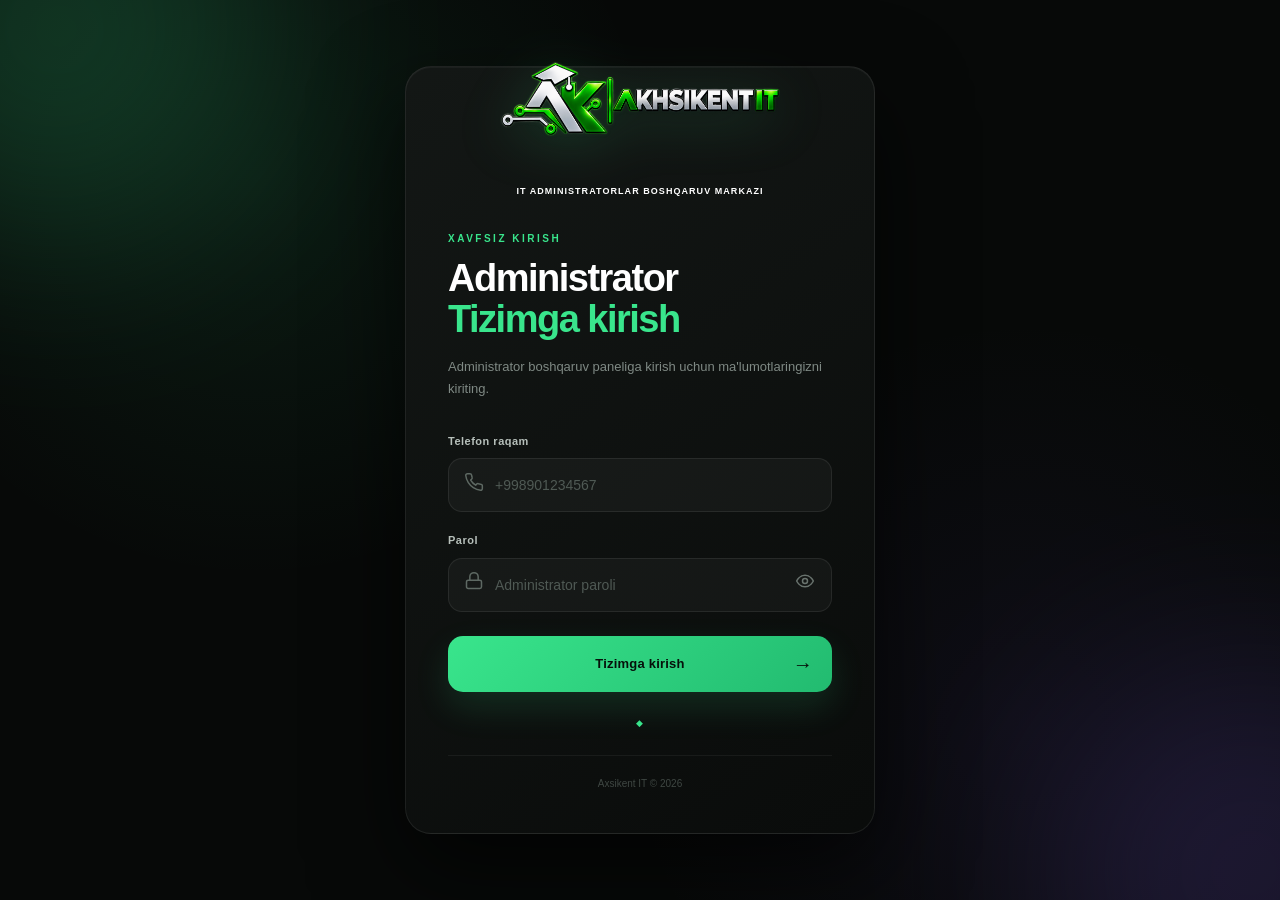
==== commit 26d3ca81: "Update site logo to Sayt logo3.png" ====
--- a/frontend/admin/index.html
+++ b/frontend/admin/index.html
@@ -30,7 +30,7 @@
             <div class="brand">
 
                 <div class="brand-mark">
-                    <img src="../assets/Sayt%20logo2.png" alt="Axsikent IT">
+                    <img src="../assets/Sayt%20logo3.png?v=20261002-02" alt="Axsikent IT">
                 </div>
 
                 <div class="brand-info">
